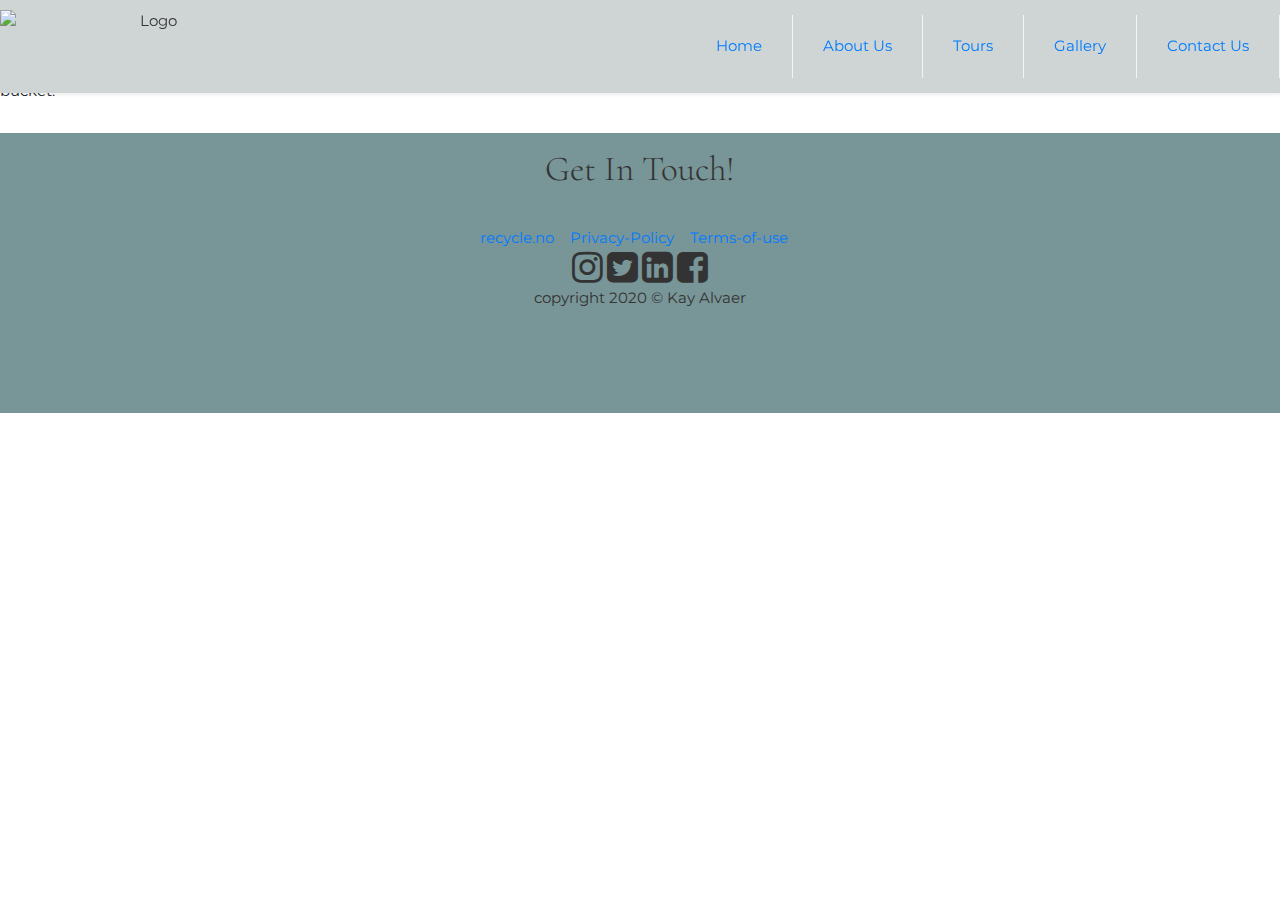
==== ms1git_dir/aboutus.html @ 7f0bd892 "Adjust margins and paddings" ====
<!DOCTYPE html>
<html>
<head>
    <meta charset="UTF-8">
    <meta http-equiv='X-UA-Compatible' content='IE=edge'>
    <meta name="viewport" content="width=device-width, initial-scale=1.0">
    <meta name="keywords" content="eco-friendly-Asker-tours", Asker-tours, tour-of-Asker,eco-friendly-tours> 
    <meta name="author" content="Kay Alvaer">
    <link href="https://fonts.googleapis.com/css?family=Caveat|Montserrat:400,600&display=swap" rel="stylesheet">
    <link rel="stylesheet" href="https://maxcdn.bootstrapcdn.com/bootstrap/4.2.1/css/bootstrap.min.css" type="text/css" />
    <link rel="stylesheet" href="https://maxcdn.bootstrapcdn.com/font-awesome/4.7.0/css/font-awesome.min.css" type="text/css" />
    <link rel="stylesheet" href="style.css">
    <title>Tours |Re-cycle-club</title>

</head>
  <body>
        
    <!-- *****************  Homepage  ***************** -->
        
        <!-- Navigation. -->
        <main>
            <header class="header">
                <div class="content-wrap" id="main-nav">
                <a href="/" class="logo"></a>
                <img id="logo-img" img src="../ms1git_dir/assets/imgs/onlinelogomaker-032620-1341-4890.svg" id="img-flow" alt="Logo">
                    <input class="nav-btn" type="checkbox" id="nav-btn" />
                    <label class="nav-icon" for="nav-btn"><span class="nav-bar"></span></label>
                    <ul class="nav-list">
                        <li><a href="index.html">Home</a></li>
                        <li><a href="aboutus.html">About Us</a></li>
                        <li><a href="tours.html">Tours</a></li>
                        <li><a href="gallery.html">Gallery</a></li>
                        <li><a href="contact.html">Contact Us</a></li>
                        
                    </ul>
                </div>
            </header>
   
    <!-- ***************** Famous Tour ***************** -->

    <section class="fam-tours">
        <div class="content-wrap">
            <h2>Explore Nature With Your Loved Ones</h2>
            <p class="tour-info">
                We bring together families members of all ages on an adventure trip around the country side with 
                interesting activities and meals during the breaks.bring your picnic bucket.
            </p>

    </section>

    <!-- *****************  Testimonials ***************** -->


    
        <!-- *****************  CONTACT INFO / SOCIAL MEDIA  ***************** -->
    <footer>
        <div class="content-wrap">
            <h2>Get In Touch!</h2>


        <!-- Social media and contact links. Add or remove any networks. -->
        <section>    
            <ul class="contact-info">
                <li></ul><a href="http://recycle.no" target="_blank">recycle.no</a></li>
                <li></li><a href="#" target="_blank">Privacy-Policy</a></li>
                <li></li><a href="#" target="_blank">Terms-of-use</a></li>
                <li></li><a href="#" target="_blank"><Contact-us></a></li>
            </ul>
        </section>
        
        <section> 
                <i class="fa fa-instagram" style="font-size:36px"></i>
                <i class="fa fa-twitter-square" style="font-size:36px"></i>
                <i class="fa fa-linkedin-square" style="font-size:36px"></i>
                <i class="fa fa-facebook-square" style="font-size:36px"></i>
        </section>
         
       
        
        <p>copyright 2020 &copy; Kay Alvaer</p>

    </footer>
    </main>
 </body>
</html>
---- ms1git_dir/style.css ----
@import url('https://fonts.googleapis.com/css2?family=Cormorant:wght@700&family=Montserrat:wght@200;400&display=swap');

/* General ------------------------*/

img {
    width: 300px;
}

body {
    font-family: 'Montserrat', sans-serif;
    margin: 0;
    font-size: 15px;
    padding: 0;  
}

  /*  Recycle header */
  
  .header {
    background-color: rgb(207, 213, 212);
    box-shadow: 1px 1px 4px 0 rgba(0,0,0,.1);
    position: fixed;
    top: 0px;
    width: 100%;
    z-index: 3;
   
  }
  
  .header ul {
    margin: 0;
    padding: 0;
    list-style: none;
    overflow: hidden;
    background-color: rgb(207, 213, 212);
  }
  
  .header li a {
    display: block;
    padding: 20px 20px;
    border-right: 1px solid #f4f4f4;
    text-decoration: none;
  }
  
  .header li a:hover,
  .header .nav-btn:hover {
    background-color: #f4f4f4;
  }
  
  .header .logo {
    display: block;
    float: left;
    font-size: 2em;
    padding: 0px 0px;
    text-decoration: none;
    color: rgb(114, 186, 210);
  }

  /* nav */
  
  .header .nav-list {
    clear: both;
    max-height: 0;
    transition: max-height .2s ease-out;
  }
  
  /* nav icon */
  
  .header .nav-icon {
    cursor: pointer;
    float: right;
    padding: 28px 20px;
    position: relative;
    user-select: none;
  }
  
  .header .nav-icon .nav-bar {
    background: #333;
    display: block;
    height: 2px;
    position: relative;
    transition: background .2s ease-out;
    width: 18px;
  }
  
  .header .nav-icon .nav-bar:before,
  .header .nav-icon .nav-bar:after {
    background: #333;
    content: '';
    display: block;
    height: 100%;
    position: absolute;
    transition: all .2s ease-out;
    width: 100%;
  }
  
  .header .nav-icon .nav-bar:before {
    top: 5px;
  }
  
  .header .nav-icon .nav-bar:after {
    top: -5px;
  }

 
  /* nav btn */
  
  .header .nav-btn {
    display: none;
  }
  
  .header .nav-btn:checked ~ .nav-list {
    max-height: 290px;
  }
  
  .header .nav-btn:checked ~ .nav-icon .nav-list {
    background: transparent;
  }
  
  .header .nav-btn:checked ~ .nav-icon .nav-list:before {
    transform: rotate(-45deg);
  }
  
  .header .nav-btn:checked ~ .nav-icon .nav-list:after {
    transform: rotate(45deg);
  }
  
  .header .nav-btn:checked ~ .nav-icon:not(.steps) .nav-list:before,
  .header .nav-btn:checked ~ .nav-icon:not(.steps) .nav-list:after {
    top: 0;
  }
  
  /* 48em = 768px */
  
  @media (min-width: 48em) {
    .header li {
      float: left;
    }
    .header li a {
      padding: 20px 30px;
    }
    .header .nav-list {
      clear: none;
      float: right;
      max-height: none;
    }
    .header .nav-icon {
      display: none;
    }
  }




/*
blockquote {
    float: right;
    width: 275px;
    font-size: 130%;
    font-style: italic;
    font-family: 'Segoe UI', Tahoma, Geneva, Verdana, sans-serif;
    margin: 0px 0px 10px 10px;
    padding: 10px;
    border-top: 1px solid blue;
    border-bottom: 1px solid blue;
}
*/


/* images */

img {
    width: 300px;
    margin: 10px;
    justify-content: center;
    overflow: hidden;
    text-align: center;
    }
#logo-img {
      max-width: 950px;
      margin: 0 auto;
      padding: 15px 0;
      overflow: auto;
      float: left;
      display: flex;
      margin-top: -20px;
  }


#main-img {
    text-align: center;
    background-image: url(../ms1git_dir/assets/imgs/alvin-balemesa-pTiZF8QRIu0-unsplash.jpg);
    background-repeat: no-repeat;
    background-size: cover;
    background-blend-mode: darken;
    height: 700px;
    margin-top: 96px;
    margin-bottom: -18px;
    width: 100%;
    justify-content: center; 

    animation-name: hero-zoom;
    animation-duration: 5s;
    animation-fill-mode: forwards;
 } 
 #hero-sec {
     height: 700px;
     width: 100%;
     overflow: hidden;
     position: relative;
 }


 @keyframes hero-zoom {
   from {
    transform: scale(1);
   } 
   to {
    transform: scale(1.1);
   } 
 }

 
.main-img p {
    float: right;
  }

h1, h2, h3 {
    font-family: 'Cormorant', serif;
    font-weight: 300;
    margin: 0;
}

h1 {
    font-size: 100px;
    line-height: 1;
}

h2 {
    font-size: 35px;
}

h3 {
    font-size: 45px;
}

.content-wrap {
    max-width: 1366px;
    margin: 0 auto;
    padding: 15px 0;
    overflow: auto;
}

 /* testimonials */

 .testimonials {
    background-color: #7ccbd7;
    margin: 0 auto 0 auto;
    line-height: 1.65;
    text-decoration: none;
    padding: 30px;
    font-family: 'Montserrat', sans-serif;
    
  }
 
  .comment {
   padding: 20px;
   flex-basis: 30%;
   box-sizing: border-box;
   padding-top: 0em;
   margin-top: 5vh;
 
  }
 
  @media(min-width:900px) {
    .testimonials {
     display: flex;
     justify-content: space-between;
    
    }
   .main-tours {
    display: flex;
    justify-content: space-between;
   
   }
 }
 
 /* Service Promise */

 .ser-prom-cont {
     position: relative;
     width: 100%;
     min-height: 100vh;
     display: flex;
     justify-content: center;
     align-items: center;
     margin-bottom: -255px;
     margin-top: -10px;
    
 }

 .ser-prom-cont .club-tours {
     position: relative;
     max-width: 960px;
     text-align: center;
     z-index: 1;

 }

 .ser-prom-cont .club-tours .ser-head p {
     color: #1a0808;
     font-size: 2em;
     font-weight: 400;
 }
 
 
 .ser-prom-img {
     position: absolute;
     top: 0;
     left: -0.5rem;
     right: 1rem;
     width: 100%;
     height: 70%;
     object-fit: cover;
     opacity: 0.4; 
 }

 .ser-btn {
     position: relative;
     display: inline-block;
     margin-top: 30px;
     padding: 10px 30px;
     background: #400c07;
     text-decoration: none;
 }

 .ser-spn {
     color: #fff;

 }

    /* Header and footer ------------------------*/


header {
    text-align: center;
    margin-bottom: 0;
    margin-top: 0px;
    padding-top: 0;
}


header, footer {
    background-color: rgb(163,151,89);
    color: #333;
}

     /* Header ------------------------*/

/*header h1, header h2 {
    color: white;
    margin: 20px;
}
   
     /* Footer ------------------------*/
footer {
    text-align: center;
    background-color: #789597;
    margin-right: 0;
    height: 280px;

}

footer ul {
    width: 670px;
    padding: 5px;
    margin: 2px auto 2px auto;
    text-align: center;
}

footer li {
    display: inline;
    margin: 0px 6px;
}

a:visited {
    color: black;
}

a:hover {
    color: #400c07;
    text-decoration: none;
}
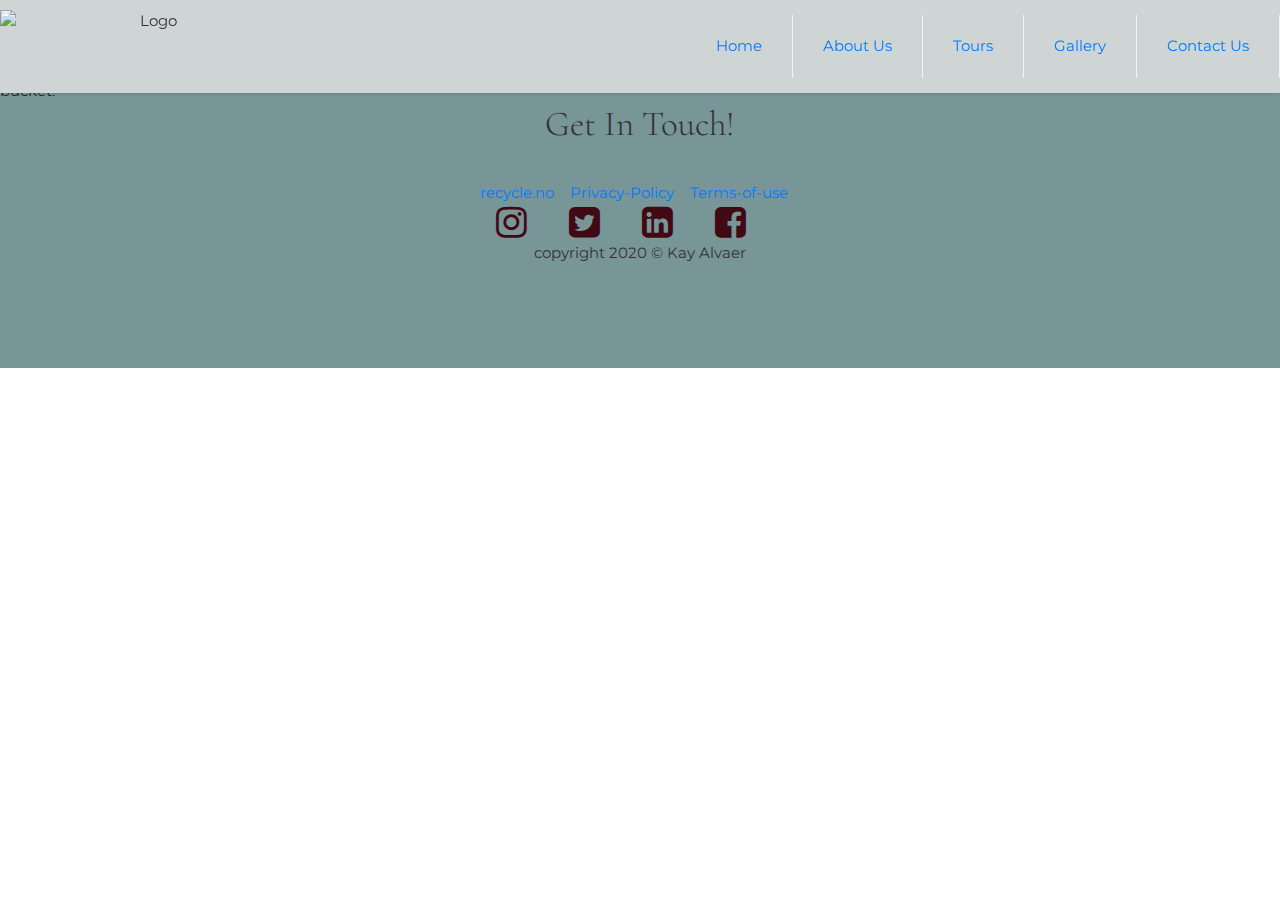
==== commit 60ca411f: "added changes" ====
--- a/ms1git_dir/aboutus.html
+++ b/ms1git_dir/aboutus.html
@@ -6,7 +6,6 @@
     <meta name="viewport" content="width=device-width, initial-scale=1.0">
     <meta name="keywords" content="eco-friendly-Asker-tours", Asker-tours, tour-of-Asker,eco-friendly-tours> 
     <meta name="author" content="Kay Alvaer">
-    <link href="https://fonts.googleapis.com/css?family=Caveat|Montserrat:400,600&display=swap" rel="stylesheet">
     <link rel="stylesheet" href="https://maxcdn.bootstrapcdn.com/bootstrap/4.2.1/css/bootstrap.min.css" type="text/css" />
     <link rel="stylesheet" href="https://maxcdn.bootstrapcdn.com/font-awesome/4.7.0/css/font-awesome.min.css" type="text/css" />
     <link rel="stylesheet" href="style.css">
--- a/ms1git_dir/style.css
+++ b/ms1git_dir/style.css
@@ -1,4 +1,10 @@
 @import url('https://fonts.googleapis.com/css2?family=Cormorant:wght@700&family=Montserrat:wght@200;400&display=swap');
+
+*{
+    margin: 0;
+    padding: 0;
+    border: 0; 
+ }
 
 /* General ------------------------*/
 
@@ -128,7 +134,7 @@
     top: 0;
   }
   
-  /* 48em = 768px */
+  /* Navigation media 48em = 768px */
   
   @media (min-width: 48em) {
     .header li {
@@ -145,35 +151,31 @@
     .header .nav-icon {
       display: none;
     }
-  }
-
-
-
-
-/*
-blockquote {
-    float: right;
-    width: 275px;
-    font-size: 130%;
-    font-style: italic;
-    font-family: 'Segoe UI', Tahoma, Geneva, Verdana, sans-serif;
-    margin: 0px 0px 10px 10px;
-    padding: 10px;
-    border-top: 1px solid blue;
-    border-bottom: 1px solid blue;
-}
-*/
-
+    #main-img img {
+        width: 100%;
+        border: 1px solid rgb(207, 213, 212);
+      }
+  }
+
+  @media screen and (max-width: 943px) {
+   
+    /*#main-img img {
+            width: 30%;
+        }*/
+         
+    }
 
 /* images */
 
-img {
+/*img {
     width: 300px;
     margin: 10px;
     justify-content: center;
     overflow: hidden;
     text-align: center;
     }
+
+*/
 #logo-img {
       max-width: 950px;
       margin: 0 auto;
@@ -269,19 +271,77 @@
    margin-top: 5vh;
  
   }
- 
-  @media(min-width:900px) {
-    .testimonials {
-     display: flex;
-     justify-content: space-between;
+
+  /* Forms */
+
+.form-section {
+    clear: left;
+    background: url("../ms1git_dir/assets/imgs/fat-lad-at-the-back--B0mRhMJ7_Y-unsplash.jpg");
+    background-size: cover;
+    background-position: center;
+    height: 900px;
+    padding-left: -2vh;
+    margin: 0;
+    opacity: 1.9;
+  }
+
+  .signup-form {
+    margin-top: 150px;
+    color: #fff;
+    background-color: rgba(22, 21, 21, 0.6);
+    max-width: 500px;
+    position: absolute;
+    left: 10px;
+    padding: 25px;
+    padding-right: 3em;
+    margin-right: 2em;
     
-    }
-   .main-tours {
-    display: flex;
-    justify-content: space-between;
-   
-   }
- }
+  }
+
+  
+  .signup-form h2 {
+  color: #fafafa;
+  margin-bottom: 20px;
+  text-transform: uppercase;
+  letter-spacing: 4px;
+  }
+  
+  .text-input{
+  background-color: transparent;
+  color: #fafafa;
+  width: 100%;
+  height: 25px;
+  margin: 5px 0 20px 0;
+  border: 1px solid #fafafa;
+  border-radius: 2px;
+  }
+  .text-input:hover{
+  border-color: #400913;
+  }
+  
+  .join-button{
+  margin-top: 20px;
+  border-radius: 2px;
+  padding: 15px 32px 15px 32px;
+  text-align: center;
+  font-size: 100%;
+  background-color: #6ba612;
+  color: #fafafa;
+  display: block;
+  box-shadow: 5px 5px 5px rgba(80, 78, 78, 0.6);
+  }
+  
+  .join-button:hover{
+  background-color: #400913;
+  color: #6ba612;
+  }
+
+  i {
+    color: #400913;
+    text-transform: uppercase;
+    letter-spacing: 38px;
+}
+
  
  /* Service Promise */
 
@@ -321,6 +381,8 @@
      height: 70%;
      object-fit: cover;
      opacity: 0.4; 
+     display: absolute;
+     margin: -20px -15px -650px 7px;
  }
 
  .ser-btn {
@@ -359,13 +421,15 @@
     color: white;
     margin: 20px;
 }
-   
-     /* Footer ------------------------*/
+   /* Footer ------------------------*/
+     
 footer {
     text-align: center;
     background-color: #789597;
     margin-right: 0;
     height: 280px;
+    padding-top: 0px;
+    margin-top: -3em;
 
 }
 
@@ -390,5 +454,40 @@
     text-decoration: none;
 }
 
-
-
+    /* Tours */
+
+  
+
+
+/* Media Q ------------------------*/
+
+@media screen and (max-width: 1366px ) {
+    #main-img {
+        column-count:2;
+        width: 100%;
+        height: 550px;
+        } 
+
+} 
+
+ 
+@media(min-width:943px) {
+    .testimonials {
+     display: flex;
+     justify-content: space-between;
+    
+    }
+   .main-tours {
+    display: flex;
+    justify-content: space-between;
+   
+   }
+   #main-img {
+    column-count:2;
+    }
+    footer {
+        padding-top: 0px;
+        margin-top: -3em;
+    
+    }
+ }
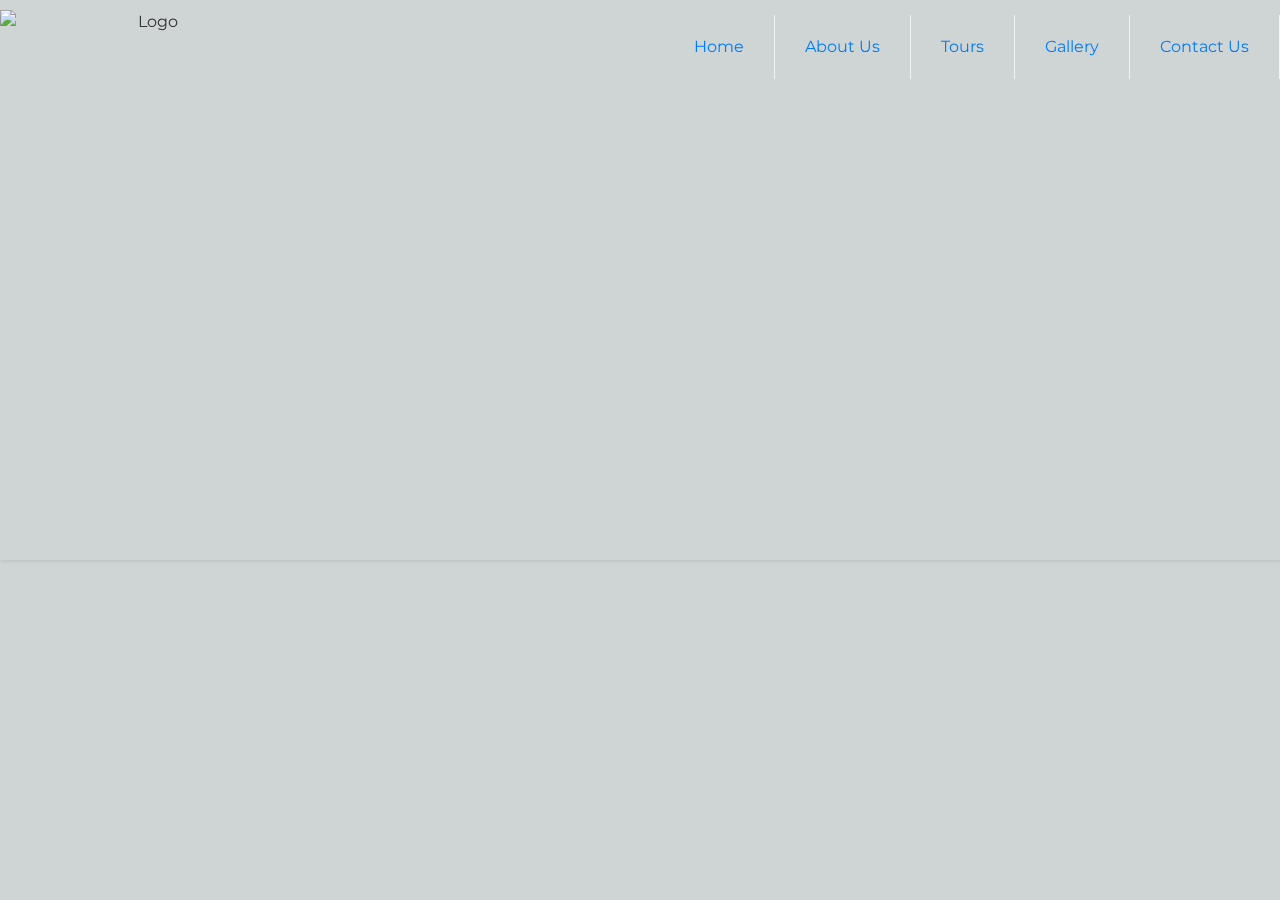
==== commit 7bae2f4c: "changes after debugging" ====
--- a/ms1git_dir/aboutus.html
+++ b/ms1git_dir/aboutus.html
@@ -1,19 +1,17 @@
 <!DOCTYPE html>
-<html>
+<html lang="en">
 <head>
     <meta charset="UTF-8">
     <meta http-equiv='X-UA-Compatible' content='IE=edge'>
     <meta name="viewport" content="width=device-width, initial-scale=1.0">
-    <meta name="keywords" content="eco-friendly-Asker-tours", Asker-tours, tour-of-Asker,eco-friendly-tours> 
-    <meta name="author" content="Kay Alvaer">
+    <meta name="keywords" content="eco-friendly-Asker-cycling-tours"> 
+    <meta name="author" content="KayAlvaer">
+    <link rel="stylesheet" href="https://maxcdn.bootstrapcdn.com/font-awesome/4.7.0/css/font-awesome.min.css" type="text/css" />
     <link rel="stylesheet" href="https://maxcdn.bootstrapcdn.com/bootstrap/4.2.1/css/bootstrap.min.css" type="text/css" />
-    <link rel="stylesheet" href="https://maxcdn.bootstrapcdn.com/font-awesome/4.7.0/css/font-awesome.min.css" type="text/css" />
     <link rel="stylesheet" href="style.css">
-    <title>Tours |Re-cycle-club</title>
+    <title>Home |Re-Cycle-club</title>
 
 </head>
-  <body>
-        
     <!-- *****************  Homepage  ***************** -->
         
         <!-- Navigation. -->
@@ -36,7 +34,7 @@
             </header>
    
     <!-- ***************** Famous Tour ***************** -->
-
+    <body>
     <section class="fam-tours">
         <div class="content-wrap">
             <h2>Explore Nature With Your Loved Ones</h2>
@@ -52,33 +50,29 @@
 
     
         <!-- *****************  CONTACT INFO / SOCIAL MEDIA  ***************** -->
-    <footer>
-        <div class="content-wrap">
-            <h2>Get In Touch!</h2>
-
-
-        <!-- Social media and contact links. Add or remove any networks. -->
-        <section>    
-            <ul class="contact-info">
-                <li></ul><a href="http://recycle.no" target="_blank">recycle.no</a></li>
-                <li></li><a href="#" target="_blank">Privacy-Policy</a></li>
-                <li></li><a href="#" target="_blank">Terms-of-use</a></li>
-                <li></li><a href="#" target="_blank"><Contact-us></a></li>
-            </ul>
-        </section>
-        
-        <section> 
-                <i class="fa fa-instagram" style="font-size:36px"></i>
-                <i class="fa fa-twitter-square" style="font-size:36px"></i>
-                <i class="fa fa-linkedin-square" style="font-size:36px"></i>
-                <i class="fa fa-facebook-square" style="font-size:36px"></i>
-        </section>
-         
-       
-        
-        <p>copyright 2020 &copy; Kay Alvaer</p>
-
-    </footer>
-    </main>
- </body>
-</html>+        <footer>
+            <div class="content-wrap">
+                <h2>Get in Touch!</h2>
+            </div>
+            <!-- Social media and contact links. Add or remove any networks. -->
+            <div>
+                <ul class="contact-info">
+                    <li><a href="http://kayalvaer.no" target="_blank">kayalvær.no</a></li>
+                    <li><a href="#" target="_blank">Privacy-Policy</a></li>
+                    <li><a href="#" target="_blank">Terms-of-use</a></li>
+                    <li><a href="#" target="_blank">Contact-us</a></li>
+                </ul>
+            </div>
+            
+            <div> 
+                    <i class="fa fa-instagram-square" style="font-size:36px"></i>
+                    <i class="fa fa-twitter-square" style="font-size:36px"></i>
+                    <i class="fa fa-linkedin-square" style="font-size:36px"></i>
+                    <i class="fa fa-facebook-square" style="font-size:36px"></i>
+            </div>
+                    <p>copyright 2020 &copy; Kay Alvaer</p>
+    
+        </footer>
+        </body>
+   </main>
+    </html>--- a/ms1git_dir/style.css
+++ b/ms1git_dir/style.css
@@ -8,6 +8,7 @@
 
 /* General ------------------------*/
 
+
 img {
     width: 300px;
 }
@@ -15,8 +16,15 @@
 body {
     font-family: 'Montserrat', sans-serif;
     margin: 0;
-    font-size: 15px;
-    padding: 0;  
+    padding: 0; 
+    background-color: rgba(207, 213, 212); 
+}
+
+.content-wrap {
+  max-width: 1366px;
+  margin: 0 auto;
+  padding: 15px 0;
+  overflow: auto;
 }
 
   /*  Recycle header */
@@ -29,6 +37,8 @@
     width: 100%;
     z-index: 3;
    
+   
+   
   }
   
   .header ul {
@@ -58,6 +68,7 @@
     padding: 0px 0px;
     text-decoration: none;
     color: rgb(114, 186, 210);
+  
   }
 
   /* nav */
@@ -151,45 +162,47 @@
     .header .nav-icon {
       display: none;
     }
-    #main-img img {
-        width: 100%;
-        border: 1px solid rgb(207, 213, 212);
+
+    img {
+      width: 300px;
+      margin: 10px;
+      justify-content: center;
+      overflow: hidden;
+      text-align: center;
       }
-  }
-
-  @media screen and (max-width: 943px) {
    
-    /*#main-img img {
+    
+  }
+
+  /*@media screen and (max-width: 943px) {
+   
+  #main-img img {
             width: 30%;
-        }*/
+        }
          
     }
+  }*/
 
 /* images */
 
-/*img {
-    width: 300px;
-    margin: 10px;
-    justify-content: center;
-    overflow: hidden;
-    text-align: center;
-    }
-
-*/
+
+ 
+
 #logo-img {
       max-width: 950px;
       margin: 0 auto;
-      padding: 15px 0;
+      padding: 15px 0px;
       overflow: auto;
       float: left;
       display: flex;
       margin-top: -20px;
+      width: 300px;
   }
 
 
 #main-img {
     text-align: center;
-    background-image: url(../ms1git_dir/assets/imgs/alvin-balemesa-pTiZF8QRIu0-unsplash.jpg);
+    background-image: url(../ms1git_dir/assets/imgs/alvin-balemesa-pTiZF8QRIu0-unsplash.jpg) no-repeat center center;
     background-repeat: no-repeat;
     background-size: cover;
     background-blend-mode: darken;
@@ -244,13 +257,6 @@
     font-size: 45px;
 }
 
-.content-wrap {
-    max-width: 1366px;
-    margin: 0 auto;
-    padding: 15px 0;
-    overflow: auto;
-}
-
  /* testimonials */
 
  .testimonials {
@@ -276,16 +282,15 @@
 
 .form-section {
     clear: left;
-    background: url("../ms1git_dir/assets/imgs/fat-lad-at-the-back--B0mRhMJ7_Y-unsplash.jpg");
+    background: url("../ms1git_dir/assets/imgs/alesia-kazantceva-Ob1grL3RBvI-unsplash.jpg" ) no-repeat center center;
     background-size: cover;
     background-position: center;
     height: 900px;
-    padding-left: -2vh;
     margin: 0;
-    opacity: 1.9;
-  }
-
-  .signup-form {
+    opacity: 2.3;
+  }
+
+  .signUp-form {
     margin-top: 150px;
     color: #fff;
     background-color: rgba(22, 21, 21, 0.6);
@@ -299,14 +304,14 @@
   }
 
   
-  .signup-form h2 {
+  .signUp-form h2 {
   color: #fafafa;
   margin-bottom: 20px;
   text-transform: uppercase;
   letter-spacing: 4px;
   }
   
-  .text-input{
+  .txtInput{
   background-color: transparent;
   color: #fafafa;
   width: 100%;
@@ -315,7 +320,7 @@
   border: 1px solid #fafafa;
   border-radius: 2px;
   }
-  .text-input:hover{
+  .txtInput:hover{
   border-color: #400913;
   }
   
@@ -345,6 +350,8 @@
  
  /* Service Promise */
 
+ 
+
  .ser-prom-cont {
      position: relative;
      width: 100%;
@@ -352,12 +359,24 @@
      display: flex;
      justify-content: center;
      align-items: center;
-     margin-bottom: -255px;
-     margin-top: -10px;
+     margin-bottom: -245px;
+     
     
  }
 
- .ser-prom-cont .club-tours {
+ .ser-prom-cont::before {
+     content: "";
+     position: absolute;
+     bottom: 0;
+     left: 0;
+     width: 100%;
+     height: 400px;
+     z-index: 1;
+     background: linear-gradient(to top,#111,transparent);
+    
+}
+
+ .ser-prom-cont .club-ser {
      position: relative;
      max-width: 960px;
      text-align: center;
@@ -382,16 +401,17 @@
      object-fit: cover;
      opacity: 0.4; 
      display: absolute;
-     margin: -20px -15px -650px 7px;
- }
-
- .ser-btn {
+     margin: -20px -15px -550px 7px;
+ }
+
+ .btn-one {
      position: relative;
      display: inline-block;
      margin-top: 30px;
      padding: 10px 30px;
      background: #400c07;
      text-decoration: none;
+     color: white;
  }
 
  .ser-spn {
@@ -417,7 +437,7 @@
 
      /* Header ------------------------*/
 
-/*header h1, header h2 {
+header h1, header h2 {
     color: white;
     margin: 20px;
 }
@@ -427,9 +447,10 @@
     text-align: center;
     background-color: #789597;
     margin-right: 0;
-    height: 280px;
+    height: 260px;
     padding-top: 0px;
     margin-top: -3em;
+    position: bottom;
 
 }
 
@@ -454,40 +475,105 @@
     text-decoration: none;
 }
 
-    /* Tours */
-
-  
+/* Tours */
+
+
+
+.cont-tours
+ {
+  background: rgb(207,213,212);
+  padding-top: 0;
+  padding-bottom: 0;
+}
+.cont-main-txt {
+  padding-bottom: -10em;
+  margin-bottom: 1em;
+  margin-top: 5em;
+}
+
+
+
+blockquote {
+  float: right;
+  width: 285px;
+  font-size: 95%;
+  font-style: italic;
+  font-family:  'Montserrat', sans-serif;;
+  margin: -10px 0px 40px 0px;
+  padding: 10px;
+  border-top: 1px solid blue;
+  border-bottom: 1px solid blue;
+}
+
+.cont-tours img .align-right {
+  float: right;
+  margin-left: 10px;
+}
+
+.cont-tours img .align-left {
+  float: left;
+  margin-right: 10px;
+}
+
+.cont-tours img .align-right {
+  float: right;
+  margin-left: 10px;
+}
+
+.cont-tours img .align-left {
+  float: left;
+  margin-right: 10px;
+}
+
+.cont-tours img {
+  width: 550px;
+}
+
+
+
 
 
 /* Media Q ------------------------*/
 
+
 @media screen and (max-width: 1366px ) {
-    #main-img {
+    #main-img img{
         column-count:2;
         width: 100%;
-        height: 550px;
+        height: 300px;
+        width: 30%;
+        background-color: 1px solid rgb(207, 213, 212);
         } 
 
+      
 } 
 
  
-@media(min-width:943px) {
+@media screen and (min-width:943px) {
     .testimonials {
      display: flex;
      justify-content: space-between;
     
     }
-   .main-tours {
-    display: flex;
-    justify-content: space-between;
    
-   }
-   #main-img {
-    column-count:2;
-    }
-    footer {
-        padding-top: 0px;
-        margin-top: -3em;
-    
-    }
- }
+    .signup-form {
+      left: 68em;
+    }
+
+    .cont-tours {
+      font-size: 18px;
+
+    }
+    img{
+      
+      width: 100%;
+      height: 550px;
+      width: 550px;
+      background-color: 1px solid rgb(207, 213, 212);
+      }      
+}
+
+
+
+
+
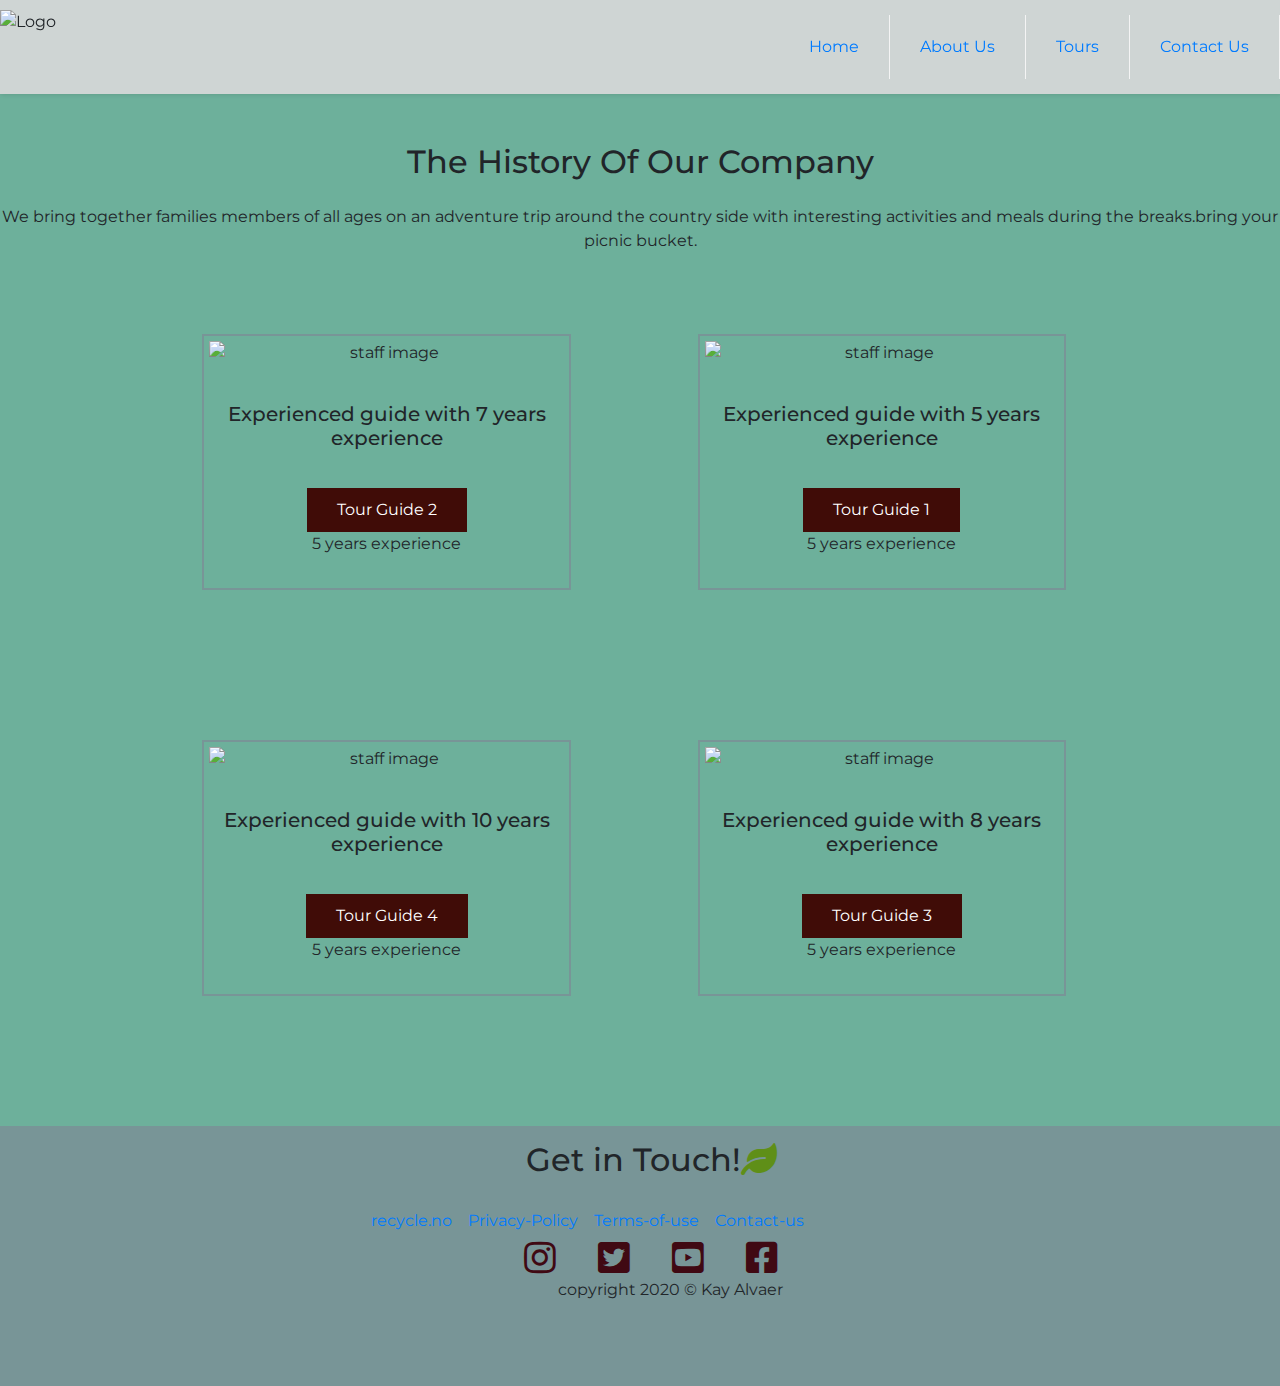
==== commit 10cc44ac: "added changes and hero code" ====
--- a/ms1git_dir/aboutus.html
+++ b/ms1git_dir/aboutus.html
@@ -6,7 +6,7 @@
     <meta name="viewport" content="width=device-width, initial-scale=1.0">
     <meta name="keywords" content="eco-friendly-Asker-cycling-tours"> 
     <meta name="author" content="KayAlvaer">
-    <link rel="stylesheet" href="https://maxcdn.bootstrapcdn.com/font-awesome/4.7.0/css/font-awesome.min.css" type="text/css" />
+    <link rel="stylesheet" href="https://use.fontawesome.com/releases/v5.6.3/css/all.css"  type="text/css" />
     <link rel="stylesheet" href="https://maxcdn.bootstrapcdn.com/bootstrap/4.2.1/css/bootstrap.min.css" type="text/css" />
     <link rel="stylesheet" href="style.css">
     <title>Home |Re-Cycle-club</title>
@@ -26,38 +26,82 @@
                         <li><a href="index.html">Home</a></li>
                         <li><a href="aboutus.html">About Us</a></li>
                         <li><a href="tours.html">Tours</a></li>
-                        <li><a href="gallery.html">Gallery</a></li>
                         <li><a href="contact.html">Contact Us</a></li>
                         
                     </ul>
                 </div>
             </header>
    
-    <!-- ***************** Famous Tour ***************** -->
+    <!-- ***************** About Us ***************** -->
     <body>
-    <section class="fam-tours">
+    <section class="abt-main">
         <div class="content-wrap">
-            <h2>Explore Nature With Your Loved Ones</h2>
-            <p class="tour-info">
+            <h2>The History Of Our Company</h2>
+            <p class="abt-main-info">
                 We bring together families members of all ages on an adventure trip around the country side with 
                 interesting activities and meals during the breaks.bring your picnic bucket.
             </p>
 
     </section>
+    <section>
+        <div class="content-wrap">
+        <div class="abt-info">
+        <div class="abt-wrap">
+            <div class="abt-msg abt-cont abt-txt">
+            <div class="abt-content">
+                <img src="../ms1git_dir/assets/imgs/brooke-cagle-wKOKidNT14w-unsplash.jpg" alt="staff image" class="staff-img"/>
+                    <div class="abt-title">
+                        <h5>Experienced guide with 5 years experience</h5>
+                        <button class="btn-one" btn-info>Tour Guide 1</button>
+                            <span class="abt-span">5 years experience</span>
+                    </div>
+                </div>
 
-    <!-- *****************  Testimonials ***************** -->
+                <div class="abt-content">
+                    <img src="../ms1git_dir/assets/imgs/kim-carpenter-IHIgnhLvz5Q-unsplash.jpg" alt="staff image" class="staff-img"/>
+                        <div class="abt-title">
+                            <h5>Experienced guide with 7 years experience</h5>
+                            <button class="btn-one" btn-info>Tour Guide 2</button>
+                                <span class="abt-span">5 years experience</span>
+                        </div>
+                    </div>
+
+                    <div class="abt-content">
+                        <img src="../ms1git_dir/assets/imgs/foto-sushi-6anudmpILw4-unsplash.jpg" alt="staff image" class="staff-img"/>
+                        <div class="abt-title">
+                                <h5>Experienced guide with 8 years experience</h5>
+                                <button class="btn-one" btn-info>Tour Guide 3</button>
+                                    <span class="abt-span">5 years experience</span>
+                            </div>
+                        </div>
+
+                        <div class="abt-content">
+                            <img src="../ms1git_dir/assets/imgs/kal-visuals-b1Hg7QI-zcc-unsplash.jpg" alt="staff image" class="staff-img"/>
+                                <div class="abt-title">
+                                    <h5>Experienced guide with 10 years experience</h5>
+                                    <button class="btn-one" btn-info>Tour Guide 4</button>
+                                        <span class="abt-span">5 years experience</span>
+                                </div>
+                            </div>
+            </div>
+            </div>
+        </div>
+        </div>
+    </section>
+
+   
 
 
     
         <!-- *****************  CONTACT INFO / SOCIAL MEDIA  ***************** -->
         <footer>
             <div class="content-wrap">
-                <h2>Get in Touch!</h2>
+                <h2 class="foo-leaf">Get in Touch!<i class="fas fa-leaf"></i></h2>
             </div>
             <!-- Social media and contact links. Add or remove any networks. -->
             <div>
                 <ul class="contact-info">
-                    <li><a href="http://kayalvaer.no" target="_blank">kayalvær.no</a></li>
+                    <li><a href="http://kayalvaer.no" target="_blank">recycle.no</a></li>
                     <li><a href="#" target="_blank">Privacy-Policy</a></li>
                     <li><a href="#" target="_blank">Terms-of-use</a></li>
                     <li><a href="#" target="_blank">Contact-us</a></li>
@@ -65,12 +109,12 @@
             </div>
             
             <div> 
-                    <i class="fa fa-instagram-square" style="font-size:36px"></i>
-                    <i class="fa fa-twitter-square" style="font-size:36px"></i>
-                    <i class="fa fa-linkedin-square" style="font-size:36px"></i>
-                    <i class="fa fa-facebook-square" style="font-size:36px"></i>
+                    <i class="fab fa-instagram" style="font-size:36px"></i>
+                    <i class="fab fa-twitter-square" style="font-size:36px"></i>
+                    <i class="fab fa-youtube-square" style="font-size:36px"></i>
+                    <i class="fab fa-facebook-square" style="font-size:36px"></i>
             </div>
-                    <p>copyright 2020 &copy; Kay Alvaer</p>
+                    <p class="copy-rgt-info">copyright 2020 &copy; Kay Alvaer</p>
     
         </footer>
         </body>
--- a/ms1git_dir/style.css
+++ b/ms1git_dir/style.css
@@ -9,15 +9,11 @@
 /* General ------------------------*/
 
 
-img {
-    width: 300px;
-}
-
 body {
     font-family: 'Montserrat', sans-serif;
     margin: 0;
     padding: 0; 
-    background-color: rgba(207, 213, 212); 
+    
 }
 
 .content-wrap {
@@ -29,15 +25,24 @@
 
   /*  Recycle header */
   
+  html {
+    display: inline-block;
+  }
+  body {
+      margin: 0;
+      font-family: 'Montserrat', sans-serif;
+      background-color: rgba(109, 176, 155);
+    }
+  
+  /* header */
+  
   .header {
-    background-color: rgb(207, 213, 212);
+    background-color: rgba(207, 213, 212);
     box-shadow: 1px 1px 4px 0 rgba(0,0,0,.1);
     position: fixed;
     top: 0px;
     width: 100%;
     z-index: 3;
-   
-   
    
   }
   
@@ -68,7 +73,6 @@
     padding: 0px 0px;
     text-decoration: none;
     color: rgb(114, 186, 210);
-  
   }
 
   /* nav */
@@ -95,7 +99,7 @@
     height: 2px;
     position: relative;
     transition: background .2s ease-out;
-    width: 18px;
+    width: 20px;
   }
   
   .header .nav-icon .nav-bar:before,
@@ -110,11 +114,11 @@
   }
   
   .header .nav-icon .nav-bar:before {
-    top: 5px;
+    top: 7px;
   }
   
   .header .nav-icon .nav-bar:after {
-    top: -5px;
+    top: -7px;
   }
 
  
@@ -125,7 +129,7 @@
   }
   
   .header .nav-btn:checked ~ .nav-list {
-    max-height: 290px;
+    max-height: 280px;
   }
   
   .header .nav-btn:checked ~ .nav-icon .nav-list {
@@ -145,24 +149,35 @@
     top: 0;
   }
   
-  /* Navigation media 48em = 768px */
-  
-  @media (min-width: 48em) {
-    .header li {
-      float: left;
+    /* 48em = 768px */
+  
+    @media (min-width: 48em) {
+      .header li {
+        float: left;
+      }
+      .header li a {
+        padding: 20px 30px;
+      }
+      .header .nav-list {
+        clear: none;
+        float: right;
+        max-height: none;
+      }
+      .header .nav-icon {
+        display: none;
+      }
+      .ser-prom-img {
+        width: 550px;
+       
+      }
+
     }
-    .header li a {
-      padding: 20px 30px;
-    }
-    .header .nav-list {
-      clear: none;
-      float: right;
-      max-height: none;
-    }
-    .header .nav-icon {
-      display: none;
-    }
-
+
+
+
+
+
+    /*
     img {
       width: 300px;
       margin: 10px;
@@ -170,124 +185,204 @@
       overflow: hidden;
       text-align: center;
       }
+    */
+ 
    
     
-  }
+  
 
   /*@media screen and (max-width: 943px) {
    
-  #main-img img {
-            width: 30%;
+  #logo-img {
+            width: 50%;
         }
          
     }
-  }*/
+  }
+  */
 
 /* images */
 
-
- 
-
 #logo-img {
-      max-width: 950px;
-      margin: 0 auto;
-      padding: 15px 0px;
-      overflow: auto;
-      float: left;
-      display: flex;
-      margin-top: -20px;
-      width: 300px;
-  }
-
-
+  max-width: 280px;
+  margin: 0 auto;
+  padding: 15px 0;
+  overflow: auto;
+  float: left;
+  display: flex;
+  margin-top: -20px;
+}
+
+/* hero section */
+
+.hero-sec {
+  background: url("../ms1git_dir/assets/imgs/alvin-balemesa-pTiZF8QRIu0-unsplash.jpg") no-repeat center center;
+  background-size: cover;
+  height: 100vh;
+  display: flex;
+  justify-content: center;
+  opacity: 1.8;
+  margin-bottom: 2rem;
+
+  animation-name: hero-zoom;
+  animation-duration: 5s;
+  animation-fill-mode: forwards;
+}
+
+@keyframes hero-zoom {
+  from {
+   transform: scale(1.0);
+  } 
+  to {
+   transform: scale(1.1);
+  } 
+  }
+
+.main-cont {
+  padding-top: 10rem;
+  text-align: center;
+  color: #fff;
+  margin-top: 20%;
+
+}
+
+.hero-sec h1 h3 {
+  margin: 0.3rem;
+  font-weight: 400;
+  
+}
+
+.hero-sec .hero.btn {
+  margin: 1.8rem;
+  background: #a1c4cf;
+}
+
+.hero-sec h1 {
+  font-size: 2.5rem;
+  color:#1a0808
+
+}
+.hero-sec h3 {
+  font-size: 1.3rem;
+  color: #400c07;
+}
+
+.hero-btn a:hover {
+  background: transparent;
+  border: 1px solid #fff;
+  color: #fff;
+
+}
+
+.hero-btn {
+  position: relative;
+  display: inline-block;
+  margin-top: 30px;
+  padding: 10px 30px;
+  background:#6ba612;
+  text-decoration: none;
+  border-radius: 2rem;
+  box-shadow: rgba(0, 0, 0, 0.2);
+ 
+
+}
+
+/*
 #main-img {
-    text-align: center;
-    background-image: url(../ms1git_dir/assets/imgs/alvin-balemesa-pTiZF8QRIu0-unsplash.jpg) no-repeat center center;
-    background-repeat: no-repeat;
-    background-size: cover;
-    background-blend-mode: darken;
-    height: 700px;
-    margin-top: 96px;
-    margin-bottom: -18px;
-    width: 100%;
-    justify-content: center; 
-
-    animation-name: hero-zoom;
-    animation-duration: 5s;
-    animation-fill-mode: forwards;
- } 
- #hero-sec {
-     height: 700px;
-     width: 100%;
-     overflow: hidden;
-     position: relative;
- }
-
-
- @keyframes hero-zoom {
-   from {
-    transform: scale(1);
-   } 
-   to {
-    transform: scale(1.1);
-   } 
- }
-
- 
+  text-align: center;
+  background: url("../ms1git_dir/assets/imgs/alvin-balemesa-pTiZF8QRIu0-unsplash.jpg") no-repeat center center;
+  width: 100%;
+  height: 600px;
+  background-size: cover;
+  background-blend-mode: darken;
+  margin-top: 118px;
+  margin-bottom: -18px;
+  justify-content: center; 
+
+  animation-name: hero-zoom;
+  animation-duration: 5s;
+  animation-fill-mode: forwards;
+} 
+
+#hero-sec {
+  height: 700px;
+  width: 100%;
+  overflow: hidden;
+  position: relative;
+}
+
+
+@keyframes hero-zoom {
+from {
+ transform: scale(1);
+} 
+to {
+ transform: scale(1.1);
+} 
+}
+
 .main-img p {
-    float: right;
-  }
+  float: right;
+}
 
 h1, h2, h3 {
-    font-family: 'Cormorant', serif;
-    font-weight: 300;
-    margin: 0;
-}
-
-h1 {
-    font-size: 100px;
-    line-height: 1;
+  font-family: 'Cormorant', serif;
+  font-weight: 300;
+  margin: 0;
+}
+
+.serHead-btn {
+  font-size: 25px;
+  line-height: 1;
+  color: #6ba612;
+
+ 
 }
 
 h2 {
-    font-size: 35px;
+  font-size: 35px;
 }
 
 h3 {
-    font-size: 45px;
-}
+  font-size: 45px;
+}
+*/
 
  /* testimonials */
 
  .testimonials {
-    background-color: #7ccbd7;
-    margin: 0 auto 0 auto;
-    line-height: 1.65;
-    text-decoration: none;
-    padding: 30px;
-    font-family: 'Montserrat', sans-serif;
-    
-  }
- 
-  .comment {
-   padding: 20px;
-   flex-basis: 30%;
-   box-sizing: border-box;
-   padding-top: 0em;
-   margin-top: 5vh;
- 
-  }
+  margin: 0 auto 0 auto;
+  line-height: 1.65;
+  text-decoration: none;
+  padding: 30px;
+  font-family: 'Montserrat', sans-serif;
+  
+  }
+
+
+.comments {
+ padding: 20px;
+ flex-basis: 30%;
+ box-sizing: border-box;
+ padding-top: 0em;
+ margin-top: 5vh;
+
+}
 
   /* Forms */
 
-.form-section {
+  .form-section {
     clear: left;
-    background: url("../ms1git_dir/assets/imgs/alesia-kazantceva-Ob1grL3RBvI-unsplash.jpg" ) no-repeat center center;
+    background: url("../ms1git_dir/assets/imgs/fat-lad-at-the-back--B0mRhMJ7_Y-unsplash.jpg") no-repeat center center;
     background-size: cover;
     background-position: center;
     height: 900px;
     margin: 0;
-    opacity: 2.3;
+    opacity: 1.5;
+    
+    margin: 0 96px -15px 0;
+    width: 100%;
+    justify-content: center; 
   }
 
   .signUp-form {
@@ -347,151 +442,92 @@
     letter-spacing: 38px;
 }
 
- 
  /* Service Promise */
 
- 
-
  .ser-prom-cont {
-     position: relative;
-     width: 100%;
-     min-height: 100vh;
-     display: flex;
-     justify-content: center;
-     align-items: center;
-     margin-bottom: -245px;
-     
-    
- }
-
- .ser-prom-cont::before {
-     content: "";
-     position: absolute;
-     bottom: 0;
-     left: 0;
-     width: 100%;
-     height: 400px;
-     z-index: 1;
-     background: linear-gradient(to top,#111,transparent);
-    
-}
-
- .ser-prom-cont .club-ser {
-     position: relative;
-     max-width: 960px;
-     text-align: center;
-     z-index: 1;
-
- }
-
- .ser-prom-cont .club-tours .ser-head p {
-     color: #1a0808;
-     font-size: 2em;
-     font-weight: 400;
- }
- 
- 
- .ser-prom-img {
-     position: absolute;
-     top: 0;
-     left: -0.5rem;
-     right: 1rem;
-     width: 100%;
-     height: 70%;
-     object-fit: cover;
-     opacity: 0.4; 
-     display: absolute;
-     margin: -20px -15px -550px 7px;
- }
-
- .btn-one {
-     position: relative;
-     display: inline-block;
-     margin-top: 30px;
-     padding: 10px 30px;
-     background: #400c07;
-     text-decoration: none;
-     color: white;
- }
-
- .ser-spn {
-     color: #fff;
-
- }
-
-    /* Header and footer ------------------------*/
-
-
-header {
-    text-align: center;
-    margin-bottom: 0;
-    margin-top: 0px;
-    padding-top: 0;
-}
-
-
-header, footer {
-    background-color: rgb(163,151,89);
-    color: #333;
-}
-
-     /* Header ------------------------*/
-
-header h1, header h2 {
-    color: white;
-    margin: 20px;
-}
-   /* Footer ------------------------*/
-     
-footer {
-    text-align: center;
-    background-color: #789597;
-    margin-right: 0;
-    height: 260px;
-    padding-top: 0px;
-    margin-top: -3em;
-    position: bottom;
-
-}
-
-footer ul {
-    width: 670px;
-    padding: 5px;
-    margin: 2px auto 2px auto;
-    text-align: center;
-}
-
-footer li {
-    display: inline;
-    margin: 0px 6px;
-}
-
-a:visited {
-    color: black;
-}
-
-a:hover {
-    color: #400c07;
-    text-decoration: none;
+  position: relative;
+  width: 100%;
+  min-height: 100vh;
+  display: flex;
+  justify-content: center;
+  align-items: center;
+  margin-bottom: -250px;
+}
+
+.ser-prom-cont::before {
+  content: "";
+  position: absolute;
+  bottom: 0;
+  left: 0;
+  width: 100%;
+  height: 400px;
+  z-index: 1;
+  background: linear-gradient(to top,#111,transparent);
+ 
+}
+
+.ser-prom-cont .club-ser {
+  position: relative;
+  max-width: 960px;
+  text-align: center;
+  z-index: 1;
+
+}
+
+.ser-prom-cont .club-tours .ser-head p {
+  color: #1a0808;
+  font-size: 2em;
+  font-weight: 400;
+}
+
+
+.ser-prom-img {
+  position: absolute;
+  top: -10rem;
+  left: -0.10rem;
+  right: 1rem;
+  width: 100%;
+  height: 100%;
+  object-fit: cover;
+  opacity: 0.6; 
+  display: absolute;
+  
+ 
+}
+
+.btn-one {
+  position: relative;
+  display: inline-block;
+  margin-top: 30px;
+  padding: 10px 30px;
+  background: #400c07;
+  text-decoration: none;
+  color: #ffffff;
+}
+
+.ser-spn {
+  color: #fff;
 }
 
 /* Tours */
 
-
+img {
+  width: 500px;
+  padding: 5px;
+}
 
 .cont-tours
  {
   background: rgb(207,213,212);
   padding-top: 0;
-  padding-bottom: 0;
+  padding-bottom: 30px;
 }
 .cont-main-txt {
   padding-bottom: -10em;
   margin-bottom: 1em;
-  margin-top: 5em;
-}
-
-
+  margin-top: 4em;
+ 
+}
 
 blockquote {
   float: right;
@@ -505,75 +541,223 @@
   border-bottom: 1px solid blue;
 }
 
-.cont-tours img .align-right {
+
+.align-right {
   float: right;
   margin-left: 10px;
 }
 
-.cont-tours img .align-left {
+.align-left {
   float: left;
   margin-right: 10px;
 }
 
-.cont-tours img .align-right {
-  float: right;
-  margin-left: 10px;
-}
-
-.cont-tours img .align-left {
-  float: left;
-  margin-right: 10px;
-}
-
 .cont-tours img {
   width: 550px;
 }
-
-
-
-
-
-/* Media Q ------------------------*/
-
-
-@media screen and (max-width: 1366px ) {
-    #main-img img{
-        column-count:2;
-        width: 100%;
-        height: 300px;
-        width: 30%;
-        background-color: 1px solid rgb(207, 213, 212);
-        } 
-
-      
-} 
+.tour-spn {
+  color: #5f8f18;
+  font-weight: 600;
+}
+
+.cont-title {
+  font-size: 140%;
+  margin: 1%;
+  color: #777777; 
+  margin-left: 0px;
+  margin-top: -30px;
+}
+
+.cont-title i {
+  padding: 5%; 
+  margin-left: 0px;
+  color: #5f8f18;
+}
+.foo-leaf i {
+  color: #5f8f18;
+}
+
+
+.cont-tours p:first-letter {
+  float: left;
+  font-size: 300%;
+  margin: 0 5px 0 0;
+  line-height:1;
+}
+
+/*About Us section */
+
+.abt-main-info {
+  padding-top: 1rem;
+  text-align: center;
+ 
+  
+}
+
+.abt-main{
+  padding-top: 8rem;
+}
+.abt.info
+.abt.txt
+.abt-content {
+  display: flex;
+  flex-direction: column;
+  text-align: center;
+  width: 80%;
+  margin: 3rem 2rem;
+  box-shadow: 0 15px 20px solid rgba(0, 0, 0, 0.2);
+}
+
+.abt-content .abt-title {
+  padding: 2rem 0;
+}
+
+.abt-content .btn-cont{
+  padding: 7rem 2rem;
+  background: #789597;
+  margin: 5rem;
+}
+
+.abt-info .abt-span {
+  display: block;
+}
+
+.abt-span {
+  text-align: center;
+}
+
+.abt-content {
+  border: 2px solid #789597;
+  text-align: center;
+  display: absolute;
+  margin: 2% 0 6% 0;
+}
+
+
+
+
+
+
+
+
+
+
+/* Media */
 
  
 @media screen and (min-width:943px) {
-    .testimonials {
-     display: flex;
-     justify-content: space-between;
-    
-    }
-   
-    .signup-form {
-      left: 68em;
-    }
-
-    .cont-tours {
-      font-size: 18px;
-
-    }
-    img{
-      
-      width: 100%;
-      height: 550px;
-      width: 550px;
-      background-color: 1px solid rgb(207, 213, 212);
-      }      
-}
-
-
-
-
-
+  .testimonials {
+   display: flex;
+   justify-content: space-between;
+  
+  }
+
+  .signUp-form {
+    left: 15em;
+  }
+
+  .ser-prom-img {
+    top: -10rem;
+  }
+  .cont-tours p {
+   font-size: 20px;
+   padding-top: 4%;
+ }
+ article {
+   margin-top: -20px;
+   margin-bottom: 5px;
+
+ }
+
+#cont-title-flow1{
+  float: left;
+  
+
+}
+#cont-title-flow2 {
+  float: right;
+  margin-right: 37%;
+ 
+  
+
+}
+.tour-dis span{
+  margin-right: -14%;
+  margin-bottom: -20px;
+  padding-left: 20px;
+ 
+  
+}
+
+.abt-content {
+  display: flex;
+  justify-content: space-between;
+  flex-direction: column;
+  float: right;
+  margin: 3% 13% 10% -2%;
+  overflow: auto;
+  width: 32%;
+ 
+ } 
+
+ .abt-wrap {
+   margin: 0 5vw;
+ }
+ .staff-img {
+   width: 100%;
+
+ }
+ .abt-main-info .abt-main-info {
+  text-align: center;
+  padding: 0 -10px 0 -20px;
+  overflow: auto;
+  max-width: 600px;
+  
+}
+}
+
+.abt-main h2 {
+  text-align: center;
+  overflow: auto;
+
+}
+
+
+   /* Footer ------------------------*/
+     
+footer {
+    text-align: center;
+    background-color: #789597;
+    margin-right: -60px;
+    height: 260px;
+    padding-top: 0px;
+    margin-top: 0;
+}
+
+footer ul {
+    width: 670px;
+    padding: 5px;
+    margin: 2px auto 2px auto;
+    text-align: center;
+    padding-right: 170px;
+}
+
+footer li {
+    display: inline;
+    margin: 0px 6px;
+}
+
+a:visited {
+    color: black;
+}
+
+a:hover {
+    color: #400c07;
+    text-decoration: none;
+}
+
+
+
+
+
+
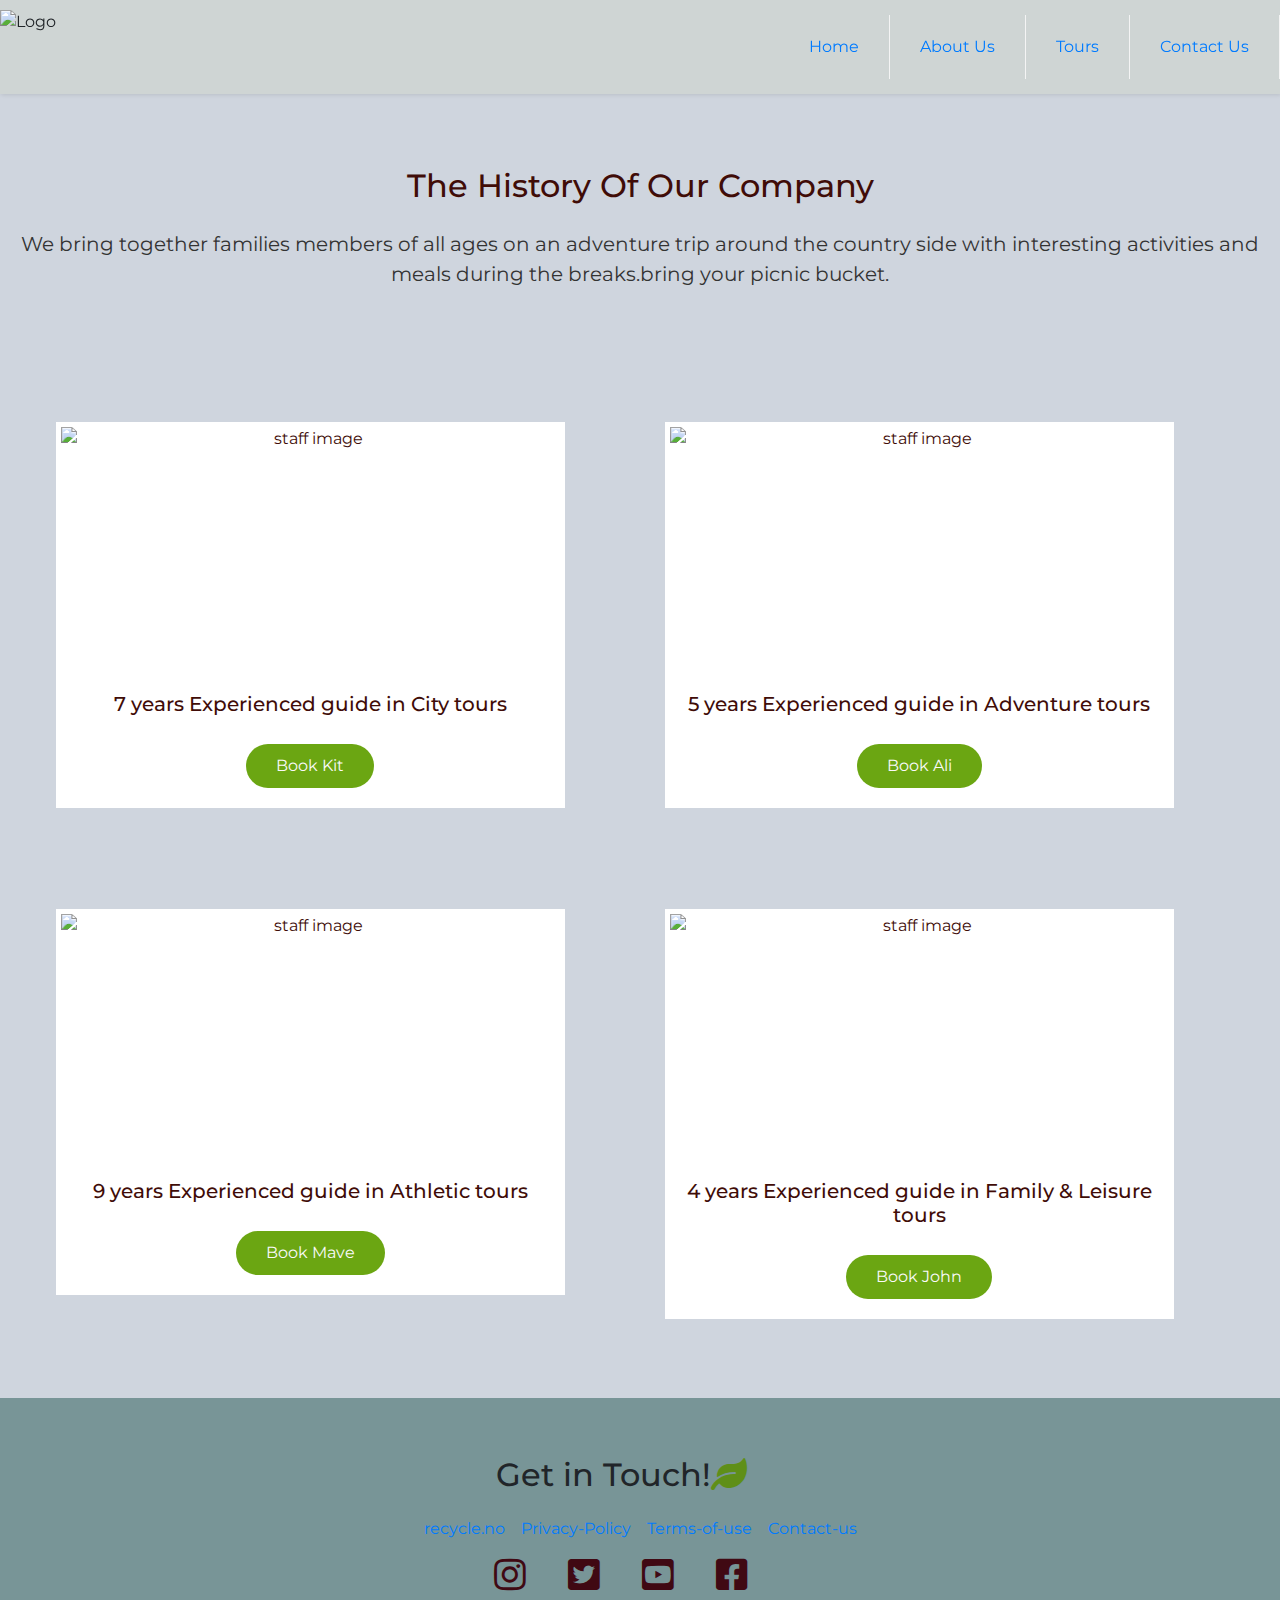
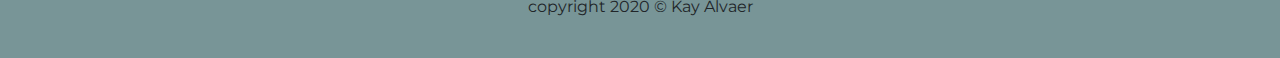
==== commit be9b92b7: "added adjustment on abt-sec and service-prom-sec" ====
--- a/ms1git_dir/aboutus.html
+++ b/ms1git_dir/aboutus.html
@@ -1,98 +1,108 @@
 <!DOCTYPE html>
 <html lang="en">
+
 <head>
     <meta charset="UTF-8">
     <meta http-equiv='X-UA-Compatible' content='IE=edge'>
     <meta name="viewport" content="width=device-width, initial-scale=1.0">
-    <meta name="keywords" content="eco-friendly-Asker-cycling-tours"> 
+    <meta name="keywords" content="eco-friendly-Asker-cycling-tours">
     <meta name="author" content="KayAlvaer">
-    <link rel="stylesheet" href="https://use.fontawesome.com/releases/v5.6.3/css/all.css"  type="text/css" />
-    <link rel="stylesheet" href="https://maxcdn.bootstrapcdn.com/bootstrap/4.2.1/css/bootstrap.min.css" type="text/css" />
+    <link rel="stylesheet" href="https://use.fontawesome.com/releases/v5.6.3/css/all.css" type="text/css" />
+    <link rel="stylesheet" href="https://maxcdn.bootstrapcdn.com/bootstrap/4.2.1/css/bootstrap.min.css"
+        type="text/css" />
     <link rel="stylesheet" href="style.css">
     <title>Home |Re-Cycle-club</title>
 
 </head>
-    <!-- *****************  Homepage  ***************** -->
-        
-        <!-- Navigation. -->
-        <main>
-            <header class="header">
-                <div class="content-wrap" id="main-nav">
-                <a href="/" class="logo"></a>
-                <img id="logo-img" img src="../ms1git_dir/assets/imgs/onlinelogomaker-032620-1341-4890.svg" id="img-flow" alt="Logo">
-                    <input class="nav-btn" type="checkbox" id="nav-btn" />
-                    <label class="nav-icon" for="nav-btn"><span class="nav-bar"></span></label>
-                    <ul class="nav-list">
-                        <li><a href="index.html">Home</a></li>
-                        <li><a href="aboutus.html">About Us</a></li>
-                        <li><a href="tours.html">Tours</a></li>
-                        <li><a href="contact.html">Contact Us</a></li>
-                        
-                    </ul>
+<!-- *****************  Homepage  ***************** -->
+
+<!-- Navigation. -->
+<main>
+    <header class="header">
+        <div class="content-wrap" id="main-nav">
+            <a href="/" class="logo"></a>
+            <img id="logo-img" img src="../ms1git_dir/assets/imgs/onlinelogomaker-032620-1341-4890.svg" id="img-flow"
+                alt="Logo">
+            <input class="nav-btn" type="checkbox" id="nav-btn" />
+            <label class="nav-icon" for="nav-btn"><span class="nav-bar"></span></label>
+            <ul class="nav-list">
+                <li><a href="index.html">Home</a></li>
+                <li><a href="aboutus.html">About Us</a></li>
+                <li><a href="tours.html">Tours</a></li>
+                <li><a href="contact.html">Contact Us</a></li>
+
+            </ul>
+        </div>
+    </header>
+
+    <!-- ***************** About Us ***************** -->
+    <main>
+        <section>
+            <div class="content-wrap">
+                <div class="abt-main">
+                    <h2>The History Of Our Company</h2>
+                    <p class="abt-main-info">
+                        We bring together families members of all ages on an adventure trip around the country side with
+                        interesting activities and meals during the breaks.bring your picnic bucket.
+                    </p>
                 </div>
-            </header>
-   
-    <!-- ***************** About Us ***************** -->
-    <body>
-    <section class="abt-main">
-        <div class="content-wrap">
-            <h2>The History Of Our Company</h2>
-            <p class="abt-main-info">
-                We bring together families members of all ages on an adventure trip around the country side with 
-                interesting activities and meals during the breaks.bring your picnic bucket.
-            </p>
+        </section>
+        <section>
+            <div class="content-wrap">
+                <div class="abt-info">
+                    <div class="abt-wrap">
+                        <div class="abt-txt">
+                            <div class="abt-content">
+                                <img src="../ms1git_dir/assets/imgs/brooke-cagle-wKOKidNT14w-unsplash.jpg"
+                                    alt="staff image" class="staff-img" />
+                                <div class="abt-title">
+                                    <h5>5 years Experienced guide in Adventure tours</h5>
+                                    <a href="contact.html" class="hero-btn"><span class="abt-btn-span">Book
+                                            Ali</span></a>
 
-    </section>
-    <section>
-        <div class="content-wrap">
-        <div class="abt-info">
-        <div class="abt-wrap">
-            <div class="abt-msg abt-cont abt-txt">
-            <div class="abt-content">
-                <img src="../ms1git_dir/assets/imgs/brooke-cagle-wKOKidNT14w-unsplash.jpg" alt="staff image" class="staff-img"/>
-                    <div class="abt-title">
-                        <h5>Experienced guide with 5 years experience</h5>
-                        <button class="btn-one" btn-info>Tour Guide 1</button>
-                            <span class="abt-span">5 years experience</span>
+                                </div>
+                            </div>
+
+                            <div class="abt-content">
+                                <img src="../ms1git_dir/assets/imgs/kim-carpenter-IHIgnhLvz5Q-unsplash.jpg"
+                                    alt="staff image" class="staff-img" />
+                                <div class="abt-title">
+                                    <h5>7 years Experienced guide in City tours</h5>
+                                    <a href="contact.html" class="hero-btn"><span class="abt-btn-span">Book
+                                            Kit</span></a>
+                                </div>
+                            </div>
+
+                            <div class="abt-content">
+                                <img src="../ms1git_dir/assets/imgs/foto-sushi-6anudmpILw4-unsplash.jpg"
+                                    alt="staff image" class="staff-img" />
+                                <div class="abt-title">
+                                    <h5>4 years Experienced guide in Family & Leisure tours</h5>
+                                    <a href="contact.html" class="hero-btn"><span class="abt-btn-span">Book
+                                            John</span></a>
+                                </div>
+                            </div>
+
+                            <div class="abt-content">
+                                <img src="../ms1git_dir/assets/imgs/kal-visuals-b1Hg7QI-zcc-unsplash.jpg"
+                                    alt="staff image" class="staff-img" />
+                                <div class="abt-title">
+                                    <h5>9 years Experienced guide in Athletic tours </h5>
+                                    <a href="contact.html" class="hero-btn"><span class="abt-btn-span">Book
+                                            Mave</span></a>
+                                </div>
+                            </div>
+
+                        </div>
                     </div>
                 </div>
-
-                <div class="abt-content">
-                    <img src="../ms1git_dir/assets/imgs/kim-carpenter-IHIgnhLvz5Q-unsplash.jpg" alt="staff image" class="staff-img"/>
-                        <div class="abt-title">
-                            <h5>Experienced guide with 7 years experience</h5>
-                            <button class="btn-one" btn-info>Tour Guide 2</button>
-                                <span class="abt-span">5 years experience</span>
-                        </div>
-                    </div>
-
-                    <div class="abt-content">
-                        <img src="../ms1git_dir/assets/imgs/foto-sushi-6anudmpILw4-unsplash.jpg" alt="staff image" class="staff-img"/>
-                        <div class="abt-title">
-                                <h5>Experienced guide with 8 years experience</h5>
-                                <button class="btn-one" btn-info>Tour Guide 3</button>
-                                    <span class="abt-span">5 years experience</span>
-                            </div>
-                        </div>
-
-                        <div class="abt-content">
-                            <img src="../ms1git_dir/assets/imgs/kal-visuals-b1Hg7QI-zcc-unsplash.jpg" alt="staff image" class="staff-img"/>
-                                <div class="abt-title">
-                                    <h5>Experienced guide with 10 years experience</h5>
-                                    <button class="btn-one" btn-info>Tour Guide 4</button>
-                                        <span class="abt-span">5 years experience</span>
-                                </div>
-                            </div>
             </div>
-            </div>
-        </div>
-        </div>
-    </section>
-
-   
+        </section>
 
 
-    
+
+
+
         <!-- *****************  CONTACT INFO / SOCIAL MEDIA  ***************** -->
         <footer>
             <div class="content-wrap">
@@ -107,16 +117,17 @@
                     <li><a href="#" target="_blank">Contact-us</a></li>
                 </ul>
             </div>
-            
-            <div> 
-                    <i class="fab fa-instagram" style="font-size:36px"></i>
-                    <i class="fab fa-twitter-square" style="font-size:36px"></i>
-                    <i class="fab fa-youtube-square" style="font-size:36px"></i>
-                    <i class="fab fa-facebook-square" style="font-size:36px"></i>
+
+            <div>
+                <i class="fab fa-instagram" style="font-size:36px"></i>
+                <i class="fab fa-twitter-square" style="font-size:36px"></i>
+                <i class="fab fa-youtube-square" style="font-size:36px"></i>
+                <i class="fab fa-facebook-square" style="font-size:36px"></i>
             </div>
-                    <p class="copy-rgt-info">copyright 2020 &copy; Kay Alvaer</p>
-    
+            <p class="copy-rgt-info">copyright 2020 &copy; Kay Alvaer</p>
+
         </footer>
-        </body>
-   </main>
-    </html>+    </main>
+</main>
+
+</html>--- a/ms1git_dir/style.css
+++ b/ms1git_dir/style.css
@@ -1,207 +1,180 @@
 @import url('https://fonts.googleapis.com/css2?family=Cormorant:wght@700&family=Montserrat:wght@200;400&display=swap');
 
-*{
-    margin: 0;
-    padding: 0;
-    border: 0; 
- }
-
+* {
+  margin: 0;
+  padding: 0;
+  border: 0;
+}
+
+/*
+* {
+  outline: red solid 2px;
+}
+*/
 /* General ------------------------*/
 
-
-body {
-    font-family: 'Montserrat', sans-serif;
-    margin: 0;
-    padding: 0; 
-    
-}
 
 .content-wrap {
   max-width: 1366px;
   margin: 0 auto;
   padding: 15px 0;
   overflow: auto;
-}
-
-  /*  Recycle header */
-  
-  html {
-    display: inline-block;
-  }
-  body {
-      margin: 0;
-      font-family: 'Montserrat', sans-serif;
-      background-color: rgba(109, 176, 155);
-    }
-  
-  /* header */
-  
-  .header {
-    background-color: rgba(207, 213, 212);
-    box-shadow: 1px 1px 4px 0 rgba(0,0,0,.1);
-    position: fixed;
-    top: 0px;
-    width: 100%;
-    z-index: 3;
-   
-  }
-  
-  .header ul {
-    margin: 0;
-    padding: 0;
-    list-style: none;
-    overflow: hidden;
-    background-color: rgb(207, 213, 212);
-  }
-  
+
+}
+
+/*  Recycle header */
+
+html {
+  display: inline-block;
+}
+
+body {
+  margin: 0;
+  padding: 0;
+  font-family: 'Montserrat', sans-serif;
+  background-color: rgba(207, 213, 222);
+}
+
+/* header */
+
+.header {
+  background-color: rgba(207, 213, 212);
+  box-shadow: 1px 1px 4px 0 rgba(0, 0, 0, .1);
+  position: fixed;
+  top: 0px;
+  width: 100%;
+  z-index: 3;
+
+}
+
+.header ul {
+  margin: 0;
+  padding: 0;
+  list-style: none;
+  overflow: hidden;
+  background-color: rgb(207, 213, 212);
+}
+
+.header li a {
+  display: block;
+  padding: 20px 20px;
+  border-right: 1px solid #f4f4f4;
+  text-decoration: none;
+}
+
+.header li a:hover,
+.header .nav-btn:hover {
+  background-color: #f4f4f4;
+}
+
+.header .logo {
+  display: block;
+  float: left;
+  font-size: 2em;
+  padding: 0px 0px;
+  text-decoration: none;
+  color: rgb(114, 186, 210);
+}
+
+/* nav */
+
+.header .nav-list {
+  clear: both;
+  max-height: 0;
+  transition: max-height .2s ease-out;
+}
+
+/* nav icon */
+
+.header .nav-icon {
+  cursor: pointer;
+  float: right;
+  padding: 28px 20px;
+  position: relative;
+  user-select: none;
+}
+
+.header .nav-icon .nav-bar {
+  background: #333;
+  display: block;
+  height: 2px;
+  position: relative;
+  transition: background .2s ease-out;
+  width: 20px;
+}
+
+.header .nav-icon .nav-bar:before,
+.header .nav-icon .nav-bar:after {
+  background: #333;
+  content: '';
+  display: block;
+  height: 100%;
+  position: absolute;
+  transition: all .2s ease-out;
+  width: 100%;
+}
+
+.header .nav-icon .nav-bar:before {
+  top: 7px;
+}
+
+.header .nav-icon .nav-bar:after {
+  top: -7px;
+}
+
+
+/* nav btn */
+
+.header .nav-btn {
+  display: none;
+}
+
+.header .nav-btn:checked~.nav-list {
+  max-height: 280px;
+}
+
+.header .nav-btn:checked~.nav-icon .nav-list {
+  background: transparent;
+}
+
+.header .nav-btn:checked~.nav-icon .nav-list:before {
+  transform: rotate(-45deg);
+}
+
+.header .nav-btn:checked~.nav-icon .nav-list:after {
+  transform: rotate(45deg);
+}
+
+.header .nav-btn:checked~.nav-icon:not(.steps) .nav-list:before,
+.header .nav-btn:checked~.nav-icon:not(.steps) .nav-list:after {
+  top: 0;
+}
+
+/* 48em = 768px */
+
+@media (min-width: 48em) {
+  .header li {
+    float: left;
+  }
+
   .header li a {
-    display: block;
-    padding: 20px 20px;
-    border-right: 1px solid #f4f4f4;
-    text-decoration: none;
-  }
-  
-  .header li a:hover,
-  .header .nav-btn:hover {
-    background-color: #f4f4f4;
-  }
-  
-  .header .logo {
-    display: block;
-    float: left;
-    font-size: 2em;
-    padding: 0px 0px;
-    text-decoration: none;
-    color: rgb(114, 186, 210);
-  }
-
-  /* nav */
-  
+    padding: 20px 30px;
+  }
+
   .header .nav-list {
-    clear: both;
-    max-height: 0;
-    transition: max-height .2s ease-out;
-  }
-  
-  /* nav icon */
-  
+    clear: none;
+    float: right;
+    max-height: none;
+  }
+
   .header .nav-icon {
-    cursor: pointer;
-    float: right;
-    padding: 28px 20px;
-    position: relative;
-    user-select: none;
-  }
-  
-  .header .nav-icon .nav-bar {
-    background: #333;
-    display: block;
-    height: 2px;
-    position: relative;
-    transition: background .2s ease-out;
-    width: 20px;
-  }
-  
-  .header .nav-icon .nav-bar:before,
-  .header .nav-icon .nav-bar:after {
-    background: #333;
-    content: '';
-    display: block;
-    height: 100%;
-    position: absolute;
-    transition: all .2s ease-out;
-    width: 100%;
-  }
-  
-  .header .nav-icon .nav-bar:before {
-    top: 7px;
-  }
-  
-  .header .nav-icon .nav-bar:after {
-    top: -7px;
-  }
-
- 
-  /* nav btn */
-  
-  .header .nav-btn {
     display: none;
   }
-  
-  .header .nav-btn:checked ~ .nav-list {
-    max-height: 280px;
-  }
-  
-  .header .nav-btn:checked ~ .nav-icon .nav-list {
-    background: transparent;
-  }
-  
-  .header .nav-btn:checked ~ .nav-icon .nav-list:before {
-    transform: rotate(-45deg);
-  }
-  
-  .header .nav-btn:checked ~ .nav-icon .nav-list:after {
-    transform: rotate(45deg);
-  }
-  
-  .header .nav-btn:checked ~ .nav-icon:not(.steps) .nav-list:before,
-  .header .nav-btn:checked ~ .nav-icon:not(.steps) .nav-list:after {
-    top: 0;
-  }
-  
-    /* 48em = 768px */
-  
-    @media (min-width: 48em) {
-      .header li {
-        float: left;
-      }
-      .header li a {
-        padding: 20px 30px;
-      }
-      .header .nav-list {
-        clear: none;
-        float: right;
-        max-height: none;
-      }
-      .header .nav-icon {
-        display: none;
-      }
-      .ser-prom-img {
-        width: 550px;
-       
-      }
-
-    }
-
-
-
-
-
-    /*
-    img {
-      width: 300px;
-      margin: 10px;
-      justify-content: center;
-      overflow: hidden;
-      text-align: center;
-      }
-    */
- 
-   
-    
-  
-
-  /*@media screen and (max-width: 943px) {
-   
-  #logo-img {
-            width: 50%;
-        }
-         
-    }
-  }
-  */
-
-/* images */
+
+  .ser-prom-img {
+    width: 550px;
+  }
+}
 
 #logo-img {
   max-width: 280px;
@@ -218,38 +191,56 @@
 .hero-sec {
   background: url("../ms1git_dir/assets/imgs/alvin-balemesa-pTiZF8QRIu0-unsplash.jpg") no-repeat center center;
   background-size: cover;
-  height: 100vh;
+  height: 100%;
+  width: 100%;
+
   display: flex;
   justify-content: center;
-  opacity: 1.8;
-  margin-bottom: 2rem;
+  opacity: 0.9;
 
   animation-name: hero-zoom;
   animation-duration: 5s;
   animation-fill-mode: forwards;
+  font-weight: bolder;
+}
+
+.hero-nav-arr {
+  position: absolute;
+  margin-top: 1rem;
+  left: 15rem;
+  font-size: 40px;
 }
 
 @keyframes hero-zoom {
   from {
-   transform: scale(1.0);
-  } 
+    transform: scale(1.0);
+  }
+
   to {
-   transform: scale(1.1);
-  } 
-  }
+    transform: scale(1.1);
+  }
+}
 
 .main-cont {
-  padding-top: 10rem;
-  text-align: center;
-  color: #fff;
-  margin-top: 20%;
+  margin: 20rem 2rem 10rem 2rem;
+  text-align: center;
+
+
+  background-color: rgba(255, 255, 255, 0.3);
+
+}
+
+.main-cont h1,
+h3 {
+  margin: 0.2rem;
+  font-weight: 400;
 
 }
 
 .hero-sec h1 h3 {
-  margin: 0.3rem;
+  margin: 0.2rem;
   font-weight: 400;
-  
+
 }
 
 .hero-sec .hero.btn {
@@ -259,9 +250,9 @@
 
 .hero-sec h1 {
   font-size: 2.5rem;
-  color:#1a0808
-
-}
+  color: #1a0808
+}
+
 .hero-sec h3 {
   font-size: 1.3rem;
   color: #400c07;
@@ -277,136 +268,78 @@
 .hero-btn {
   position: relative;
   display: inline-block;
-  margin-top: 30px;
+  margin-top: 20px;
+  margin-bottom: 20px;
   padding: 10px 30px;
-  background:#6ba612;
+  background: #6ba612;
   text-decoration: none;
   border-radius: 2rem;
   box-shadow: rgba(0, 0, 0, 0.2);
- 
-
-}
-
-/*
-#main-img {
-  text-align: center;
-  background: url("../ms1git_dir/assets/imgs/alvin-balemesa-pTiZF8QRIu0-unsplash.jpg") no-repeat center center;
-  width: 100%;
-  height: 600px;
-  background-size: cover;
-  background-blend-mode: darken;
-  margin-top: 118px;
-  margin-bottom: -18px;
-  justify-content: center; 
-
-  animation-name: hero-zoom;
-  animation-duration: 5s;
-  animation-fill-mode: forwards;
-} 
-
-#hero-sec {
-  height: 700px;
-  width: 100%;
-  overflow: hidden;
-  position: relative;
-}
-
-
-@keyframes hero-zoom {
-from {
- transform: scale(1);
-} 
-to {
- transform: scale(1.1);
-} 
-}
-
-.main-img p {
-  float: right;
-}
-
-h1, h2, h3 {
-  font-family: 'Cormorant', serif;
-  font-weight: 300;
-  margin: 0;
-}
-
-.serHead-btn {
-  font-size: 25px;
-  line-height: 1;
-  color: #6ba612;
-
- 
-}
-
-h2 {
-  font-size: 35px;
-}
-
-h3 {
-  font-size: 45px;
-}
-*/
-
- /* testimonials */
-
- .testimonials {
+}
+
+.main-cont h1 span {
+  position: absolute;
+  right: 10%;
+}
+
+/* testimonials */
+
+.testimonials {
   margin: 0 auto 0 auto;
   line-height: 1.65;
   text-decoration: none;
-  padding: 30px;
   font-family: 'Montserrat', sans-serif;
-  
-  }
-
-
-.comments {
- padding: 20px;
- flex-basis: 30%;
- box-sizing: border-box;
- padding-top: 0em;
- margin-top: 5vh;
-
-}
-
-  /* Forms */
-
-  .form-section {
-    clear: left;
-    background: url("../ms1git_dir/assets/imgs/fat-lad-at-the-back--B0mRhMJ7_Y-unsplash.jpg") no-repeat center center;
-    background-size: cover;
-    background-position: center;
-    height: 900px;
-    margin: 0;
-    opacity: 1.5;
-    
-    margin: 0 96px -15px 0;
-    width: 100%;
-    justify-content: center; 
-  }
-
-  .signUp-form {
-    margin-top: 150px;
-    color: #fff;
-    background-color: rgba(22, 21, 21, 0.6);
-    max-width: 500px;
-    position: absolute;
-    left: 10px;
-    padding: 25px;
-    padding-right: 3em;
-    margin-right: 2em;
-    
-  }
-
-  
-  .signUp-form h2 {
+  padding: 5px;
+}
+
+.comment {
+  flex-basis: 30%;
+  box-sizing: border-box;
+  padding-top: 2em;
+}
+
+.comment i {
+  font-size: 30px;
+  color: #6ba612;
+}
+
+/* Forms */
+
+.form-section {
+  clear: left;
+  background: url("../ms1git_dir/assets/imgs/fat-lad-at-the-back-vNdhfAMShyY-unsplash.jpg") no-repeat center center;
+  background-size: cover;
+  background-position: center;
+  height: 900px;
+  margin: 0;
+  opacity: 1.5;
+
+  margin: 0 96px -15px 0;
+  width: 100%;
+  justify-content: center;
+}
+
+.signUp-form {
+  margin-top: 150px;
+  color: #fff;
+  background-color: rgba(22, 21, 21, 0.6);
+  max-width: 500px;
+  position: absolute;
+  left: 10px;
+  padding: 25px;
+  padding-right: 3em;
+  margin-right: 2em;
+}
+
+
+.signUp-form h2 {
   color: #fafafa;
   margin-bottom: 20px;
   text-transform: uppercase;
   letter-spacing: 4px;
-  }
-  
-  .txtInput{
+}
+
+.txtInput {
   background-color: transparent;
   color: #fafafa;
   width: 100%;
@@ -414,12 +347,13 @@
   margin: 5px 0 20px 0;
   border: 1px solid #fafafa;
   border-radius: 2px;
-  }
-  .txtInput:hover{
+}
+
+.txtInput:hover {
   border-color: #400913;
-  }
-  
-  .join-button{
+}
+
+.join-button {
   margin-top: 20px;
   border-radius: 2px;
   padding: 15px 32px 15px 32px;
@@ -429,30 +363,49 @@
   color: #fafafa;
   display: block;
   box-shadow: 5px 5px 5px rgba(80, 78, 78, 0.6);
-  }
-  
-  .join-button:hover{
+}
+
+.join-button:hover {
   background-color: #400913;
   color: #6ba612;
-  }
-
-  i {
-    color: #400913;
-    text-transform: uppercase;
-    letter-spacing: 38px;
-}
-
- /* Service Promise */
-
- .ser-prom-cont {
+}
+
+i {
+  color: #400913;
+  text-transform: uppercase;
+  letter-spacing: 38px;
+}
+
+/* Service Promise */
+
+.ser-prom-cont {
   position: relative;
   width: 100%;
-  min-height: 100vh;
+  min-height: 50vh;
   display: flex;
   justify-content: center;
   align-items: center;
-  margin-bottom: -250px;
-}
+  margin-bottom: -23px;
+  left: 0;
+  bottom: 0;
+  overflow: hidden;
+  text-align: center;
+}
+
+.club-ser {
+  position: relative;
+  max-width: 1366px;
+  text-align: center;
+  z-index: 1;
+
+}
+
+.club-ser {
+  background-color: rgba(255, 255, 255, 0.2);
+
+}
+
+/*
 
 .ser-prom-cont::before {
   content: "";
@@ -462,39 +415,69 @@
   width: 100%;
   height: 400px;
   z-index: 1;
-  background: linear-gradient(to top,#111,transparent);
- 
-}
-
-.ser-prom-cont .club-ser {
-  position: relative;
-  max-width: 960px;
-  text-align: center;
+  background: linear-gradient(to top, #111, transparent);
+
+}
+
+
+.ser-prom-cont::after {
+  content: "";
+  position: absolute;
+  bottom: 0;
+  left: 0;
+  width: 100%;
+  height: 400px;
   z-index: 1;
-
-}
+  background: linear-gradient(to top, #111, transparent);
+}
+*/
+
+
 
 .ser-prom-cont .club-tours .ser-head p {
   color: #1a0808;
   font-size: 2em;
-  font-weight: 400;
-}
-
+  font-weight: 500;
+  background-color: rgba(255, 255, 255, 0.9);
+
+}
 
 .ser-prom-img {
   position: absolute;
-  top: -10rem;
-  left: -0.10rem;
-  right: 1rem;
+  bottom: 6px;
+  right: 0;
   width: 100%;
   height: 100%;
   object-fit: cover;
-  opacity: 0.6; 
-  display: absolute;
-  
- 
-}
-
+  opacity: 0.5;
+}
+
+/*
+.ser-prom-img {
+  position: absolute;
+  left: -0.10rem;
+  top: -.20rem;
+  right: 1rem;
+  width: 100%;
+  height: 100%;
+  object-fit: cover;
+  opacity: 0.3;
+}
+*/
+.ser-btn-one {
+  position: relative;
+  display: inline-block;
+  margin-top: 30px;
+
+  padding: 10px 30px;
+  background: #400c07;
+  text-decoration: none;
+  color: #fafafa;
+
+}
+
+
+/*
 .btn-one {
   position: relative;
   display: inline-block;
@@ -502,31 +485,35 @@
   padding: 10px 30px;
   background: #400c07;
   text-decoration: none;
-  color: #ffffff;
+  color: #fff;
+
 }
 
 .ser-spn {
-  color: #fff;
-}
+  color: #400c07;
+
+}
+*/
 
 /* Tours */
 
 img {
-  width: 500px;
+  width: 300px;
   padding: 5px;
-}
-
-.cont-tours
- {
-  background: rgb(207,213,212);
+
+}
+
+.cont-tours {
+  background: rgb(207, 213, 212);
   padding-top: 0;
   padding-bottom: 30px;
 }
+
 .cont-main-txt {
   padding-bottom: -10em;
   margin-bottom: 1em;
   margin-top: 4em;
- 
+
 }
 
 blockquote {
@@ -534,11 +521,13 @@
   width: 285px;
   font-size: 95%;
   font-style: italic;
-  font-family:  'Montserrat', sans-serif;;
+  font-family: 'Montserrat', sans-serif;
+  ;
   margin: -10px 0px 40px 0px;
   padding: 10px;
   border-top: 1px solid blue;
   border-bottom: 1px solid blue;
+  color: #400c07;
 }
 
 
@@ -555,6 +544,7 @@
 .cont-tours img {
   width: 550px;
 }
+
 .tour-spn {
   color: #5f8f18;
   font-weight: 600;
@@ -563,16 +553,17 @@
 .cont-title {
   font-size: 140%;
   margin: 1%;
-  color: #777777; 
+  color: #777777;
   margin-left: 0px;
-  margin-top: -30px;
+
 }
 
 .cont-title i {
-  padding: 5%; 
+  padding: 5%;
   margin-left: 0px;
   color: #5f8f18;
 }
+
 .foo-leaf i {
   color: #5f8f18;
 }
@@ -582,37 +573,120 @@
   float: left;
   font-size: 300%;
   margin: 0 5px 0 0;
-  line-height:1;
+  line-height: 1;
 }
 
 /*About Us section */
 
-.abt-main-info {
+.abt-wrap {
+  height: 100vh;
+  width: 100%;
+  margin-left: -5.2rem;
+  text-align: center;
+}
+
+.abt-content .btn-title {
+  padding: 0rem 0rem;
+  margin: 5rem;
+}
+
+.abt-main {
+  padding-top: 20%;
+}
+
+
+
+.abt-info .abt-txt {
+  padding: -6.5rem 4.9rem;
+  margin-bottom: 3rem;
+  margin-right: -4.8rem;
+  margin-left: -4.8;
+
+}
+
+.abt-txt {
+  color: #400c07;
+  margin-left: 5.3rem;
+}
+
+.abt-content #abt-span {
+  align-content: center;
+  margin-top: 1rem;
+
+}
+
+
+#abt-span {
+  margin-left: 200px;
+}
+
+
+.hero.btn {
+  padding: 2rem 5rem;
+  margin: .8rem;
+}
+
+.abt-content {
+  background: #fff;
+  margin-left: 2px;
+  margin-bottom: 10%;
+
+  box-shadow: 0 0 0 solid rgba(0, 0, 0, 0.9);
+  height: 100%;
+}
+
+.abt-btn-span {
+  color: #fafafa;
+}
+
+
+
+
+.abt-main h2 {
+  padding-top: 1.5rem;
+  text-align: center;
+  color: #400c07;
+  font-weight: 500;
+}
+
+.abt-main p {
   padding-top: 1rem;
   text-align: center;
- 
-  
-}
-
-.abt-main{
+  color: #333;
+  bottom: 2rem;
+}
+
+.staff-img {
+  width: 100%;
+  height: 300px;
+}
+
+
+/*
+.staff-img {
+  border: 100% solid #789597;
+  text-align: center;
+  display: absolute;
+  margin: -15% 0 6% -3%;
+
+}
+*/
+
+
+
+
+/*-----More abt -------*/
+
+/*.abt-main{
   padding-top: 8rem;
 }
-.abt.info
-.abt.txt
-.abt-content {
-  display: flex;
-  flex-direction: column;
-  text-align: center;
-  width: 80%;
-  margin: 3rem 2rem;
-  box-shadow: 0 15px 20px solid rgba(0, 0, 0, 0.2);
-}
+
 
 .abt-content .abt-title {
   padding: 2rem 0;
 }
 
-.abt-content .btn-cont{
+#abt-content .btn-cont{
   padding: 7rem 2rem;
   background: #789597;
   margin: 5rem;
@@ -626,17 +700,13 @@
   text-align: center;
 }
 
-.abt-content {
+#abt-content {
   border: 2px solid #789597;
   text-align: center;
   display: absolute;
-  margin: 2% 0 6% 0;
-}
-
-
-
-
-
+  margin: 5rem 0 0 0;
+}
+*/
 
 
 
@@ -644,120 +714,131 @@
 
 /* Media */
 
- 
+
 @media screen and (min-width:943px) {
   .testimonials {
-   display: flex;
-   justify-content: space-between;
-  
+    display: flex;
+    justify-content: space-between;
+
   }
 
   .signUp-form {
     left: 15em;
   }
 
+  .hero-sec {
+    height: 100%;
+    width: 100%;
+    overflow: hidden;
+    top: 100px;
+    position: relative;
+    margin-bottom: 100px;
+  }
+
+
+  .cont-tours p {
+    font-size: 18px;
+    padding-top: 8%;
+    top: 10px;
+  }
+
+  article {
+    margin-top: -20px;
+    margin-bottom: 5px;
+
+  }
+
+  #cont-title-flow1 {
+    float: left;
+    padding: 10px;
+  }
+
+  #cont-title-flow2 {
+    float: right;
+    margin-right: 37%;
+  }
+
+  .tour-dis span {
+    margin-right: -14%;
+    margin-bottom: -20px;
+    padding-left: 20px;
+  }
+
+  .abt-content {
+    display: flex;
+    flex-direction: column;
+    justify-content: space-between;
+
+    float: right;
+
+    width: 40%;
+    height: 40%;
+    margin: 3% 100px 5% 0;
+    align-content: center;
+
+  }
+
+  .abt-main p {
+    font-size: 20px;
+  }
+
+  .abt-main {
+    padding-top: 10%;
+  }
+
+  .staff-img {
+    width: 100%;
+    height: 30vh;
+  }
+
+  .hero-nav-arr {
+    left: 42rem;
+  }
+
   .ser-prom-img {
-    top: -10rem;
-  }
-  .cont-tours p {
-   font-size: 20px;
-   padding-top: 4%;
- }
- article {
-   margin-top: -20px;
-   margin-bottom: 5px;
-
- }
-
-#cont-title-flow1{
-  float: left;
-  
-
-}
-#cont-title-flow2 {
-  float: right;
-  margin-right: 37%;
- 
-  
-
-}
-.tour-dis span{
-  margin-right: -14%;
-  margin-bottom: -20px;
-  padding-left: 20px;
- 
-  
-}
-
-.abt-content {
-  display: flex;
-  justify-content: space-between;
-  flex-direction: column;
-  float: right;
-  margin: 3% 13% 10% -2%;
-  overflow: auto;
-  width: 32%;
- 
- } 
-
- .abt-wrap {
-   margin: 0 5vw;
- }
- .staff-img {
-   width: 100%;
-
- }
- .abt-main-info .abt-main-info {
-  text-align: center;
-  padding: 0 -10px 0 -20px;
-  overflow: auto;
-  max-width: 600px;
-  
-}
-}
-
-.abt-main h2 {
-  text-align: center;
-  overflow: auto;
-
-}
-
-
-   /* Footer ------------------------*/
-     
+    bottom: 3px;
+    height: 100%;
+  }
+
+  .ser-spn {
+    width: 960px;
+  }
+}
+
+
+
+/* Footer ------------------------*/
+
 footer {
-    text-align: center;
-    background-color: #789597;
-    margin-right: -60px;
-    height: 260px;
-    padding-top: 0px;
-    margin-top: 0;
-}
-
-footer ul {
-    width: 670px;
-    padding: 5px;
-    margin: 2px auto 2px auto;
-    text-align: center;
-    padding-right: 170px;
-}
+  text-align: center;
+  background-color: #789597;
+  align-content: center;
+  height: 260px;
+  padding-top: 0;
+  margin-top: 0;
+}
+
+footer h2 {
+  padding-top: 20px;
+  position: relative;
+
+}
+
+footer ul:hover {
+  color: #6ba612;
+}
+
 
 footer li {
-    display: inline;
-    margin: 0px 6px;
+  display: inline;
+  margin: 0px 6px;
 }
 
 a:visited {
-    color: black;
+  color: black;
 }
 
 a:hover {
-    color: #400c07;
-    text-decoration: none;
-}
-
-
-
-
-
-
+  color: #400c07;
+  text-decoration: none;
+}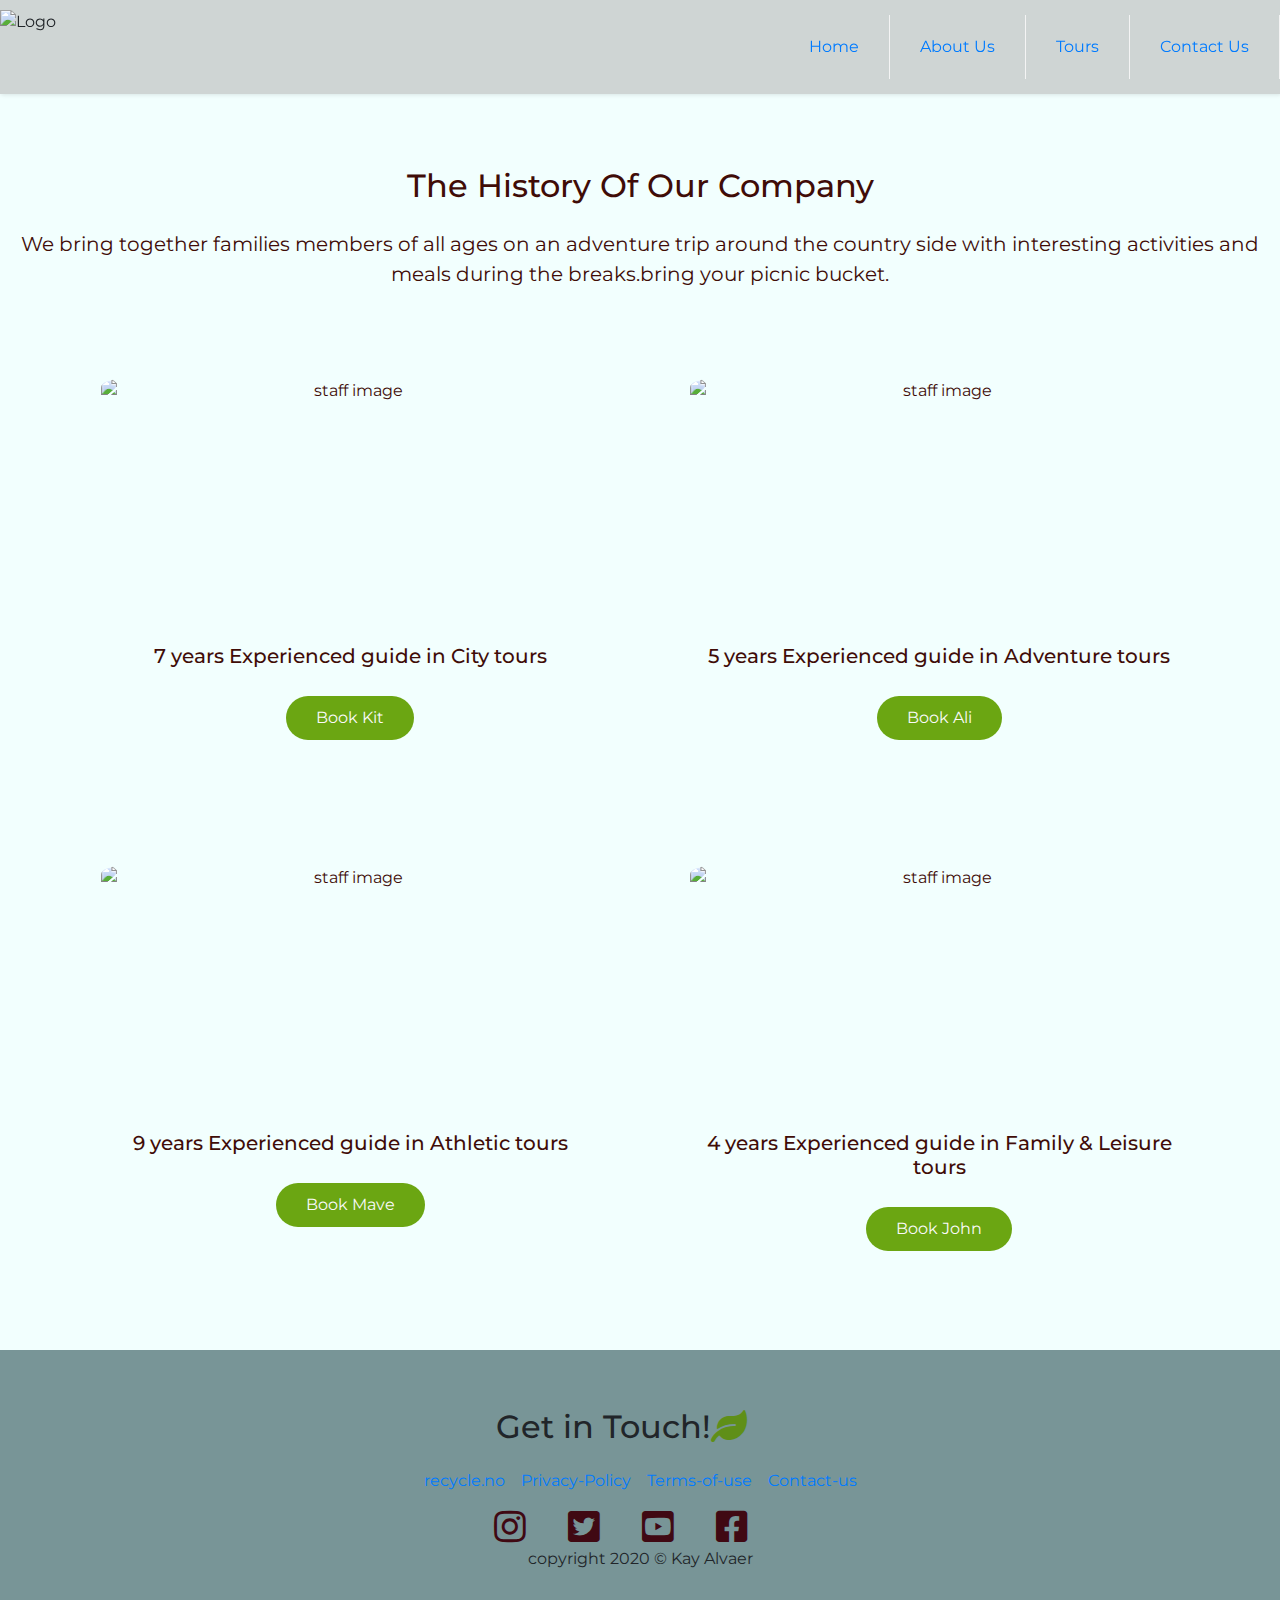
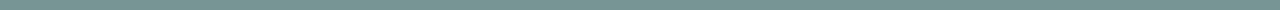
==== commit 558d6628: "padding and margin adjustment all pages" ====
--- a/ms1git_dir/aboutus.html
+++ b/ms1git_dir/aboutus.html
@@ -37,15 +37,15 @@
 
     <!-- ***************** About Us ***************** -->
     <main>
-        <section>
+        <section class="abt-main">
             <div class="content-wrap">
-                <div class="abt-main">
-                    <h2>The History Of Our Company</h2>
-                    <p class="abt-main-info">
-                        We bring together families members of all ages on an adventure trip around the country side with
-                        interesting activities and meals during the breaks.bring your picnic bucket.
-                    </p>
-                </div>
+
+                <h2>The History Of Our Company</h2>
+                <p class="abt-main-info">
+                    We bring together families members of all ages on an adventure trip around the country side with
+                    interesting activities and meals during the breaks.bring your picnic bucket.
+                </p>
+            </div>
         </section>
         <section>
             <div class="content-wrap">
@@ -59,7 +59,6 @@
                                     <h5>5 years Experienced guide in Adventure tours</h5>
                                     <a href="contact.html" class="hero-btn"><span class="abt-btn-span">Book
                                             Ali</span></a>
-
                                 </div>
                             </div>
 
--- a/ms1git_dir/style.css
+++ b/ms1git_dir/style.css
@@ -32,7 +32,7 @@
   margin: 0;
   padding: 0;
   font-family: 'Montserrat', sans-serif;
-  background-color: rgba(207, 213, 222);
+  background-color: #f2fffe;
 }
 
 /* header */
@@ -176,6 +176,7 @@
   }
 }
 
+
 #logo-img {
   max-width: 280px;
   margin: 0 auto;
@@ -224,10 +225,7 @@
 .main-cont {
   margin: 20rem 2rem 10rem 2rem;
   text-align: center;
-
-
   background-color: rgba(255, 255, 255, 0.3);
-
 }
 
 .main-cont h1,
@@ -262,7 +260,6 @@
   background: transparent;
   border: 1px solid #fff;
   color: #fff;
-
 }
 
 .hero-btn {
@@ -298,25 +295,38 @@
   padding-top: 2em;
 }
 
+.comment h4 {
+  margin-bottom: 30px
+}
+
 .comment i {
-  font-size: 30px;
+  font-size: 25px;
   color: #6ba612;
+  margin-bottom: 8px;
+  letter-spacing: 7px;
+}
+
+.rating i {
+  font-size: 15px;
+  color: #ebdb2b;
+  margin-bottom: 1rem;
+  letter-spacing: 2px;
 }
 
 /* Forms */
 
 .form-section {
-  clear: left;
+
   background: url("../ms1git_dir/assets/imgs/fat-lad-at-the-back-vNdhfAMShyY-unsplash.jpg") no-repeat center center;
+
   background-size: cover;
-  background-position: center;
-  height: 900px;
-  margin: 0;
-  opacity: 1.5;
-
-  margin: 0 96px -15px 0;
-  width: 100%;
+  height: 100vh;
+  width: 100%;
+
+  display: flex;
   justify-content: center;
+  opacity: 0.9;
+  margin: 2rem 0 -1.5rem 0;
 }
 
 .signUp-form {
@@ -385,7 +395,7 @@
   display: flex;
   justify-content: center;
   align-items: center;
-  margin-bottom: -23px;
+  margin-bottom: -26px;
   left: 0;
   bottom: 0;
   overflow: hidden;
@@ -397,49 +407,17 @@
   max-width: 1366px;
   text-align: center;
   z-index: 1;
-
 }
 
 .club-ser {
   background-color: rgba(255, 255, 255, 0.2);
-
-}
-
-/*
-
-.ser-prom-cont::before {
-  content: "";
-  position: absolute;
-  bottom: 0;
-  left: 0;
-  width: 100%;
-  height: 400px;
-  z-index: 1;
-  background: linear-gradient(to top, #111, transparent);
-
-}
-
-
-.ser-prom-cont::after {
-  content: "";
-  position: absolute;
-  bottom: 0;
-  left: 0;
-  width: 100%;
-  height: 400px;
-  z-index: 1;
-  background: linear-gradient(to top, #111, transparent);
-}
-*/
-
-
+}
 
 .ser-prom-cont .club-tours .ser-head p {
   color: #1a0808;
   font-size: 2em;
   font-weight: 500;
   background-color: rgba(255, 255, 255, 0.9);
-
 }
 
 .ser-prom-img {
@@ -452,18 +430,7 @@
   opacity: 0.5;
 }
 
-/*
-.ser-prom-img {
-  position: absolute;
-  left: -0.10rem;
-  top: -.20rem;
-  right: 1rem;
-  width: 100%;
-  height: 100%;
-  object-fit: cover;
-  opacity: 0.3;
-}
-*/
+
 .ser-btn-one {
   position: relative;
   display: inline-block;
@@ -506,11 +473,12 @@
 .cont-tours {
   background: rgb(207, 213, 212);
   padding-top: 0;
-  padding-bottom: 30px;
+  padding-bottom: 10px;
+  margin-bottom: auto;
+  font-family: 'Montserrat', sans-serif;
 }
 
 .cont-main-txt {
-  padding-bottom: -10em;
   margin-bottom: 1em;
   margin-top: 4em;
 
@@ -518,19 +486,18 @@
 
 blockquote {
   float: right;
-  width: 285px;
+  width: 275px;
   font-size: 95%;
   font-style: italic;
   font-family: 'Montserrat', sans-serif;
-  ;
-  margin: -10px 0px 40px 0px;
+
+  margin: 0px 0px 0px 0px;
   padding: 10px;
   border-top: 1px solid blue;
   border-bottom: 1px solid blue;
   color: #400c07;
 }
 
-
 .align-right {
   float: right;
   margin-left: 10px;
@@ -542,7 +509,8 @@
 }
 
 .cont-tours img {
-  width: 550px;
+  width: 505px;
+  height: 300px;
 }
 
 .tour-spn {
@@ -552,9 +520,10 @@
 
 .cont-title {
   font-size: 140%;
-  margin: 1%;
-  color: #777777;
+  margin: 0;
+  color: #400c07;
   margin-left: 0px;
+  padding-bottom: 0;
 
 }
 
@@ -566,6 +535,16 @@
 
 .foo-leaf i {
   color: #5f8f18;
+}
+
+.cont-tours p {
+
+  font-family: 'Montserrat', sans-serif;
+  margin: 0 5px 0 10px;
+  line-height: 1;
+  font-weight: 300;
+
+  letter-spacing: 2px;
 }
 
 
@@ -574,6 +553,8 @@
   font-size: 300%;
   margin: 0 5px 0 0;
   line-height: 1;
+  font-weight: 300;
+  color: #400c07;
 }
 
 /*About Us section */
@@ -584,24 +565,46 @@
   margin-left: -5.2rem;
   text-align: center;
 }
+
+.abt-main {
+  padding-top: 20%;
+  background-color: #f2fffe;
+}
+
+.abt-content {
+  box-sizing: border-box;
+}
+
+/*
+.abt-content {
+  box-sizing: border-box;
+  text-align: center;
+
+  position: relative;
+  width: 495px;
+  height: 300px;
+  border-radius: 2%;
+  box-shadow: 0px 4px 8px 0px rgba(0, 0, 0, 0.2), 0px 6px 20px 0px rgba(0, 0, 0, 0.31;
+      margin-left: 2px;
+      margin-bottom: 10%;
+      height: 100%;
+      background-color: rgba(255, 255, 255, 0.9);
+  }
+*/
+
+
+
+
 
 .abt-content .btn-title {
   padding: 0rem 0rem;
   margin: 5rem;
 }
 
-.abt-main {
-  padding-top: 20%;
-}
-
-
-
 .abt-info .abt-txt {
-  padding: -6.5rem 4.9rem;
-  margin-bottom: 3rem;
+
+  margin-left: -4.8;
   margin-right: -4.8rem;
-  margin-left: -4.8;
-
 }
 
 .abt-txt {
@@ -626,22 +629,10 @@
   margin: .8rem;
 }
 
-.abt-content {
-  background: #fff;
-  margin-left: 2px;
-  margin-bottom: 10%;
-
-  box-shadow: 0 0 0 solid rgba(0, 0, 0, 0.9);
-  height: 100%;
-}
-
 .abt-btn-span {
   color: #fafafa;
 }
 
-
-
-
 .abt-main h2 {
   padding-top: 1.5rem;
   text-align: center;
@@ -652,64 +643,19 @@
 .abt-main p {
   padding-top: 1rem;
   text-align: center;
-  color: #333;
+  color: #400c07;
   bottom: 2rem;
+
 }
 
 .staff-img {
   width: 100%;
   height: 300px;
-}
-
-
-/*
-.staff-img {
-  border: 100% solid #789597;
-  text-align: center;
-  display: absolute;
-  margin: -15% 0 6% -3%;
-
-}
-*/
-
-
-
-
-/*-----More abt -------*/
-
-/*.abt-main{
-  padding-top: 8rem;
-}
-
-
-.abt-content .abt-title {
-  padding: 2rem 0;
-}
-
-#abt-content .btn-cont{
-  padding: 7rem 2rem;
-  background: #789597;
-  margin: 5rem;
-}
-
-.abt-info .abt-span {
-  display: block;
-}
-
-.abt-span {
-  text-align: center;
-}
-
-#abt-content {
-  border: 2px solid #789597;
-  text-align: center;
-  display: absolute;
-  margin: 5rem 0 0 0;
-}
-*/
-
-
-
+  border-radius: 5%;
+  box-sizing: border-box;
+
+  box-shadow: 10px 5px 5px solid rgba(0, 0, 0, 0.9)
+}
 
 
 /* Media */
@@ -768,22 +714,24 @@
     display: flex;
     flex-direction: column;
     justify-content: space-between;
-
     float: right;
 
     width: 40%;
     height: 40%;
-    margin: 3% 100px 5% 0;
+    margin: 3% 80px 5% 0;
     align-content: center;
 
   }
 
   .abt-main p {
     font-size: 20px;
+
   }
 
   .abt-main {
     padding-top: 10%;
+    position: relative;
+    margin-bottom: 0px;
   }
 
   .staff-img {
@@ -804,7 +752,6 @@
     width: 960px;
   }
 }
-
 
 
 /* Footer ------------------------*/
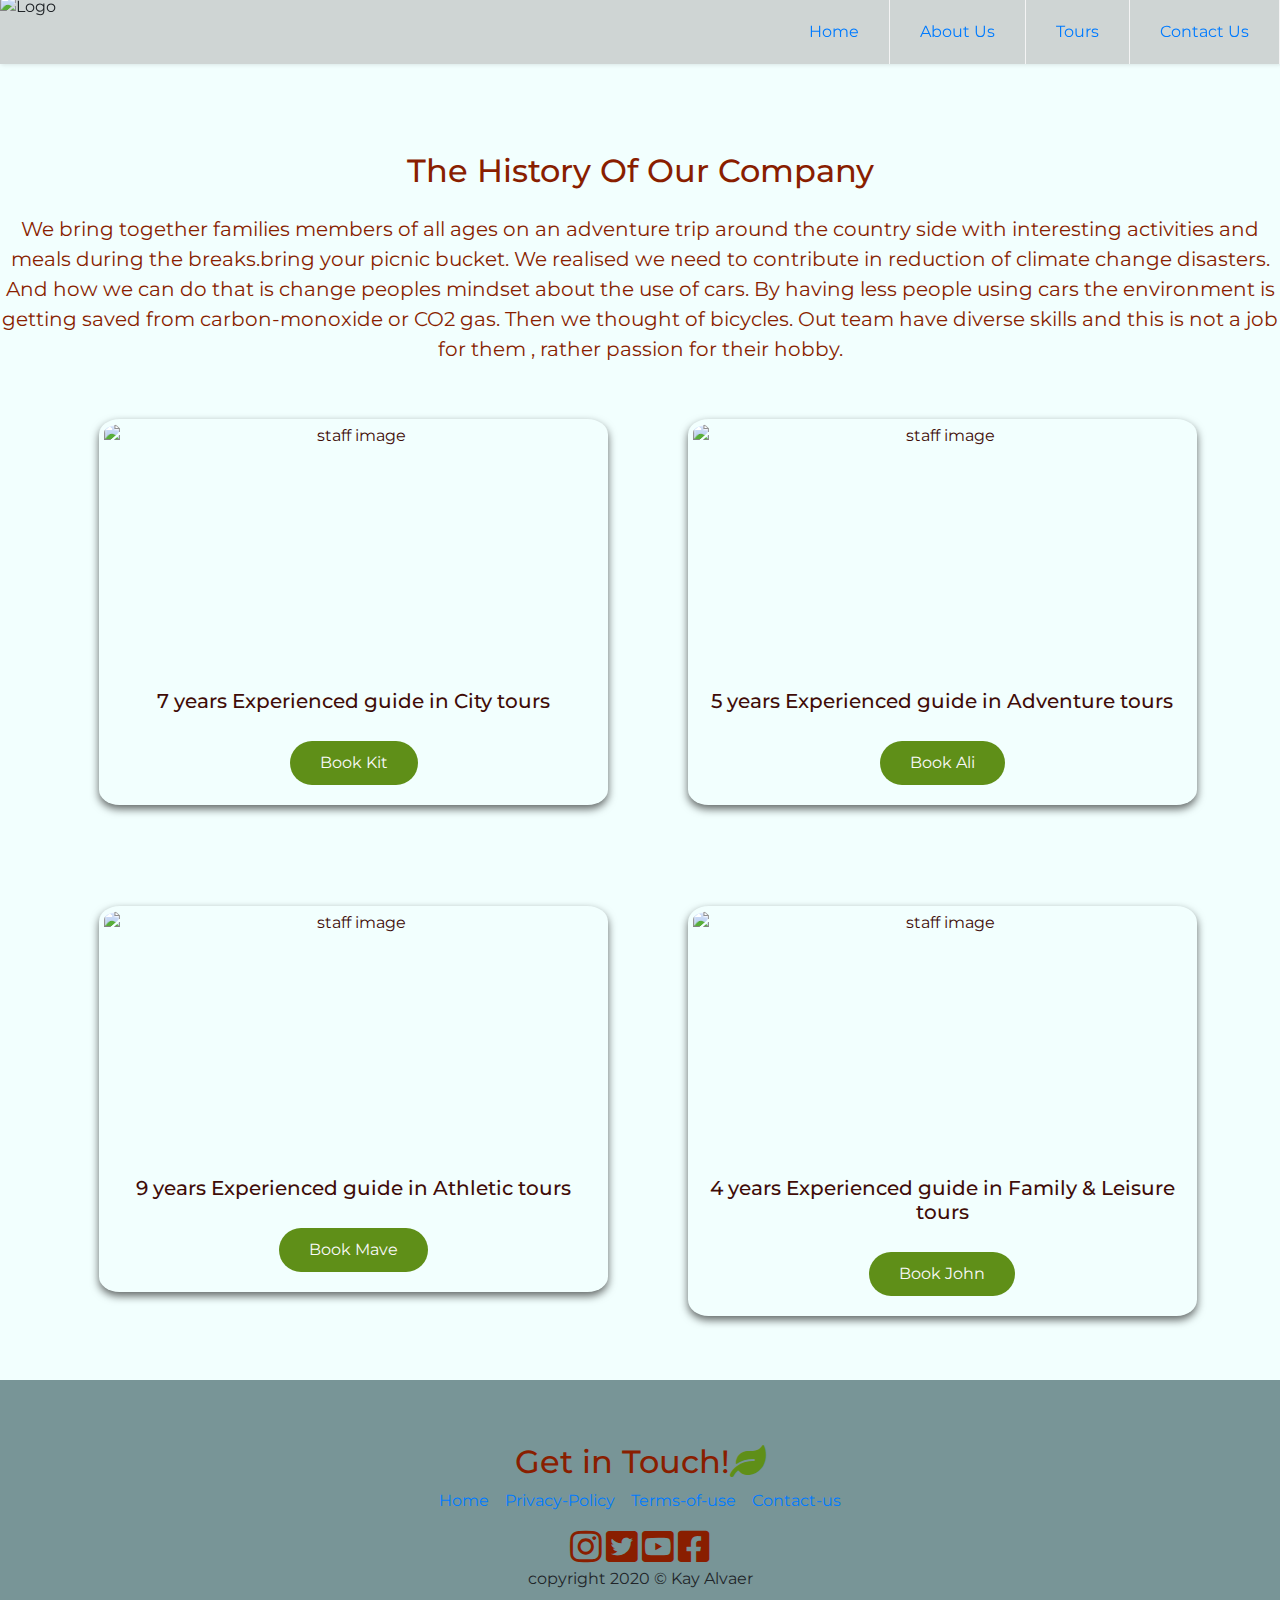
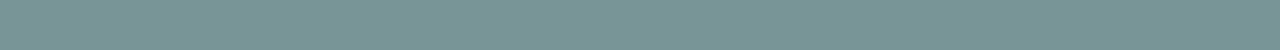
==== commit 14e69b6e: "added changes" ====
--- a/ms1git_dir/aboutus.html
+++ b/ms1git_dir/aboutus.html
@@ -10,7 +10,7 @@
     <link rel="stylesheet" href="https://use.fontawesome.com/releases/v5.6.3/css/all.css" type="text/css" />
     <link rel="stylesheet" href="https://maxcdn.bootstrapcdn.com/bootstrap/4.2.1/css/bootstrap.min.css"
         type="text/css" />
-    <link rel="stylesheet" href="style.css">
+    <link rel="stylesheet" href="assets/style.css">
     <title>Home |Re-Cycle-club</title>
 
 </head>
@@ -43,7 +43,12 @@
                 <h2>The History Of Our Company</h2>
                 <p class="abt-main-info">
                     We bring together families members of all ages on an adventure trip around the country side with
-                    interesting activities and meals during the breaks.bring your picnic bucket.
+                    interesting activities and meals during the breaks.bring your picnic bucket. We realised we need
+                    to contribute in reduction of climate change disasters. And how we can do that is change peoples
+                    mindset about the use of cars. By having less people using cars the environment is getting
+                    saved from carbon-monoxide or CO2 gas. Then we thought of bicycles. Out team have diverse skills and
+                    this is not a job for
+                    them , rather passion for their hobby.
                 </p>
             </div>
         </section>
@@ -110,10 +115,10 @@
             <!-- Social media and contact links. Add or remove any networks. -->
             <div>
                 <ul class="contact-info">
-                    <li><a href="http://kayalvaer.no" target="_blank">recycle.no</a></li>
-                    <li><a href="#" target="_blank">Privacy-Policy</a></li>
+                    <li><a href="index.html" target="_blank">Home</a></li>
+                    <li><a href="http://kayalvaer.no" target="_blank">Privacy-Policy</a></li>
                     <li><a href="#" target="_blank">Terms-of-use</a></li>
-                    <li><a href="#" target="_blank">Contact-us</a></li>
+                    <li><a href="contact.html" target="_blank">Contact-us</a></li>
                 </ul>
             </div>
 
--- a/ms1git_dir/assets/style.css
+++ b/ms1git_dir/assets/style.css
@@ -0,0 +1,913 @@
+@import url('https://fonts.googleapis.com/css2?family=Montserrat:wght@300;400;700&family=Roboto:wght@300;400&display=swap');
+
+/* =================================================== General Body */
+
+body {
+  font-family: 'Roboto', sans-serif;
+  background-color: #fbe9e7;
+  margin: 0;
+  padding: 0;
+}
+
+ul {
+  list-style-type: none;
+}
+
+* {
+  margin: 0;
+  padding: 0;
+  border: 0;
+  box-sizing: border-box;
+}
+
+.content-wrap {
+  max-width: 1366px;
+  margin: 0 auto;
+  padding: 0;
+  overflow: auto;
+}
+
+/* =================================================== Header */
+
+html {
+  display: inline-block;
+}
+
+body {
+  margin: 0;
+  padding: 0;
+  font-family: 'Montserrat', sans-serif;
+  background-color: #f2fffe;
+}
+
+.header {
+  background-color: rgba(207, 213, 212);
+  box-shadow: 1px 1px 4px 0 rgba(0, 0, 0, .1);
+  position: fixed;
+  top: 0;
+  width: 100%;
+  z-index: 3;
+
+}
+
+.header ul {
+  margin: 0;
+  padding: 0;
+  list-style: none;
+  overflow: hidden;
+  background-color: rgb(207, 213, 212);
+}
+
+.header li a {
+  display: block;
+  padding: 20px 20px;
+  border-right: 1px solid #f4f4f4;
+  text-decoration: none;
+}
+
+.header li a:hover,
+.header .nav-btn:hover {
+  background-color: #f4f4f4;
+}
+
+.header .logo {
+  display: block;
+  float: left;
+  font-size: 2em;
+  padding: 0 0;
+  text-decoration: none;
+  color: rgb(114, 186, 210);
+}
+
+/* nav */
+
+.header .nav-list {
+  clear: both;
+  max-height: 0;
+  transition: max-height .2s ease-out;
+}
+
+/* nav icon */
+
+.header .nav-icon {
+  cursor: pointer;
+  float: right;
+  padding: 28px 20px;
+  position: relative;
+  user-select: none;
+}
+
+.header .nav-icon .nav-bar {
+  background: #333;
+  display: block;
+  height: 2px;
+  position: relative;
+  transition: background .2s ease-out;
+  width: 20px;
+}
+
+.header .nav-icon .nav-bar:before,
+.header .nav-icon .nav-bar:after {
+  background: #333;
+  content: '';
+  display: block;
+  height: 100%;
+  position: absolute;
+  transition: all .2s ease-out;
+  width: 100%;
+}
+
+.header .nav-icon .nav-bar:before {
+  top: 7px;
+}
+
+.header .nav-icon .nav-bar:after {
+  top: -7px;
+}
+
+
+/* nav btn */
+
+.header .nav-btn {
+  display: none;
+}
+
+.header .nav-btn:checked~.nav-list {
+  max-height: 280px;
+}
+
+.header .nav-btn:checked~.nav-icon .nav-list {
+  background: transparent;
+}
+
+.header .nav-btn:checked~.nav-icon .nav-list:before {
+  transform: rotate(-45deg);
+}
+
+.header .nav-btn:checked~.nav-icon .nav-list:after {
+  transform: rotate(45deg);
+}
+
+.header .nav-btn:checked~.nav-icon:not(.steps) .nav-list:before,
+.header .nav-btn:checked~.nav-icon:not(.steps) .nav-list:after {
+  top: 0;
+}
+
+/* 48em = 768px */
+
+@media (min-width: 48em) {
+  .header li {
+    float: left;
+  }
+
+  .header li a {
+    padding: 20px 30px;
+  }
+
+  .header .nav-list {
+    clear: none;
+    float: right;
+    max-height: none;
+  }
+
+  .header .nav-icon {
+    display: none;
+  }
+
+  .ser-prom-img {
+    width: 550px;
+  }
+}
+
+
+#logo-img {
+  max-width: 280px;
+  margin: 0 auto;
+  padding: 15px 0;
+  overflow: auto;
+  float: left;
+  display: flex;
+  margin-top: -20px;
+}
+
+/* hero section */
+
+.hero-sec {
+  background-image: url("../assets/imgs/alvin-balemesa-pTiZF8QRIu0-unsplash.jpg") no-repeat center center;
+  background-size: cover;
+  height: 700px;
+  width: 100%;
+
+  animation-name: hero-zoom;
+  animation-duration: 5s;
+  animation-fill-mode: forwards;
+  font-weight: bolder;
+}
+
+.hero-nav-arr {
+  position: absolute;
+  margin-top: 1rem;
+  left: 15rem;
+  font-size: 40px;
+}
+
+@keyframes hero-zoom {
+  from {
+    transform: scale(1.0);
+  }
+
+  to {
+    transform: scale(1.1);
+  }
+}
+
+.main-cont {
+  margin: 20rem 2rem 10rem 2rem;
+  text-align: center;
+  background-color: rgba(255, 255, 255, 0.3);
+}
+
+.main-cont h1,
+h3 {
+  margin: 0.2rem;
+  font-weight: 400;
+
+}
+
+.hero-sec h1 h3 {
+  margin: 0.2rem;
+  font-weight: 400;
+
+}
+
+.hero-sec .hero.btn {
+  margin: 1.8rem;
+  background: #a1c4cf;
+}
+
+.hero-sec h1 {
+  font-size: 2.5rem;
+  color: #400c07;
+  font-weight: bold;
+  font-family: 'Montserrat', sans-serif;
+
+}
+
+.hero-sec h3 {
+  font-size: 1.3rem;
+  color: #400c07;
+  font-weight: 400;
+  font-family: 'Montserrat', sans-serif;
+}
+
+.hero-btn a:hover {
+  background: transparent;
+  border: 1px solid #fff;
+  color: #fafafa;
+}
+
+.hero-btn {
+  position: relative;
+  display: inline-block;
+  margin-top: 20px;
+  margin-bottom: 20px;
+  padding: 10px 30px;
+  background: #5f8f18;
+  text-decoration: none;
+  border-radius: 2rem;
+  box-shadow: rgba(0, 0, 0, 0.2);
+}
+
+.main-cont h1 span {
+  position: absolute;
+  right: 10%;
+}
+
+/* testimonials */
+
+.testimonials {
+  margin: 0 auto 0 auto;
+  line-height: 1.65;
+  text-decoration: none;
+  font-family: 'Montserrat', sans-serif;
+  padding: 5px;
+}
+
+.comment {
+  flex-basis: 30%;
+  box-sizing: border-box;
+  padding-top: 2em;
+}
+
+.comment h4 {
+  margin-bottom: 30px
+}
+
+.comment i {
+  font-size: 25px;
+  color: #5f8f18;
+  margin-bottom: 8px;
+  letter-spacing: 7px;
+}
+
+.rating i {
+  font-size: 15px;
+  color: #F9F871;
+  margin-bottom: 1rem;
+  letter-spacing: 2px;
+}
+
+/* Forms */
+
+.form-section {
+
+  background: url("../ms1git_dir/assets/imgs/fat-lad-at-the-back-vNdhfAMShyY-unsplash.jpg") no-repeat center center;
+  background-size: cover;
+  background-position: center;
+  height: 80vh;
+  width: 100%;
+
+}
+
+.signUp-form {
+  color: #fafafa;
+  background-color: rgba(22, 21, 21, 0.6);
+  position: absolute;
+  padding: 0 2rem 0 2rem;
+}
+
+.signUp-form h2 i {
+  color: #891E00;
+  margin-bottom: 10px;
+  text-transform: uppercase;
+  letter-spacing: 2px;
+  font-size: 30px;
+
+}
+
+.txtInput {
+  background-color: transparent;
+  color: #fafafa;
+  width: 100%;
+  height: 25px;
+  margin: 5px 0 18px 0;
+  border: 1px solid #fafafa;
+  border-radius: 2px;
+}
+
+.txtInput:hover {
+  border-color: #400913;
+}
+
+.join-button {
+  margin: 10px;
+  margin-left: 1px;
+  border-radius: 2px;
+  padding: 15px 20px 15px 20px;
+  text-align: center;
+  font-size: 100%;
+  background-color: #5f8f18;
+  color: #fafafa;
+
+  box-shadow: 5px 5px 5px rgba(80, 78, 78, 0.6);
+}
+
+.join-button:hover {
+  background-color: #891E00;
+  color: #5f8f18;
+}
+
+i {
+  color: #891E00;
+  letter-spacing: 0;
+}
+
+.arrow-fas {
+  border-radius: 50%;
+  text-align: center;
+}
+
+/* Contact Map */
+
+.contact-site {
+
+  flex-direction: row;
+  align-items: center;
+  text-align: center;
+  margin: 0 0 -2vh 0;
+  padding-bottom: 0;
+  background-color: rgba(207, 213, 212);
+  box-sizing: border-box;
+  box-shadow: 20px 20px 20px solid rgba(0, 0, 0, 0.7)
+}
+
+.contact-det {
+  padding-top: 0px;
+  flex: 1;
+  justify-content: space-between;
+  flex-basis: 30%;
+  padding-right: 0px;
+  align-items: center;
+
+}
+
+.cont-info {
+  display: flex;
+  flex-direction: column;
+  padding-top: 10px;
+}
+
+.contact-det p {
+  text-align: center;
+}
+
+.contact-det i {
+  color: #5f8f18;
+  margin-left: 45px;
+  font-size: 30px;
+}
+
+.open-hrs h2 {
+  color: #891E00;
+  font-weight: bolder;
+  margin-top: 10px;
+  font-family: 'Roboto', sans-serif;
+  text-transform: uppercase;
+}
+
+.open-hrs h2 {
+  margin-left: 2rem;
+}
+
+#contact-cont {
+  padding-bottom: 0;
+
+}
+
+/* Service Promise */
+
+.ser-prom-cont {
+  position: relative;
+  width: 100%;
+  min-height: 50vh;
+  display: flex;
+  justify-content: center;
+  align-items: center;
+  margin-bottom: -26px;
+  left: 0;
+  bottom: 0;
+  overflow: hidden;
+  text-align: center;
+}
+
+.club-ser {
+  position: relative;
+  max-width: 1366px;
+  text-align: center;
+  z-index: 1;
+}
+
+.club-ser {
+  background-color: rgba(255, 255, 255, 0.2);
+}
+
+.ser-prom-cont .club-tours .ser-head p {
+  color: #891E00;
+  font-size: 2em;
+  font-weight: 500;
+  background-color: rgba(255, 255, 255, 0.9);
+}
+
+.ser-prom-img {
+  position: absolute;
+  right: 0;
+  left: 0;
+  bottom: 1rem;
+  width: 100%;
+  height: 100%;
+  object-fit: cover;
+  opacity: 0.5;
+}
+
+
+.ser-btn-one {
+  position: relative;
+  display: inline-block;
+  margin-top: 30px;
+
+  padding: 10px 30px;
+  background: #891E00;
+  text-decoration: none;
+  color: #fafafa;
+
+}
+
+
+/* Tours */
+
+img {
+  width: 150px;
+  padding: 5px;
+
+}
+
+.cont-tours {
+  background: rgb(207, 213, 212);
+  padding-top: 0;
+  padding-bottom: 10px;
+  margin-bottom: auto;
+  font-family: 'Montserrat', sans-serif;
+}
+
+.cont-main-txt {
+  margin-bottom: 1em;
+  margin-top: 4em;
+}
+
+blockquote {
+  float: right;
+  width: 275px;
+  font-size: 95%;
+  font-style: italic;
+  font-family: 'Montserrat', sans-serif;
+
+  margin: 0px 0px 0px 0px;
+  padding: 10px;
+  border-top: 1px solid #5f8f18;
+  border-bottom: 1px solid #5f8f18;
+  color: #891E00;
+}
+
+.align-right {
+  float: right;
+  margin-left: 30px;
+  margin-bottom: 1rem;
+  box-sizing: border-box;
+  box-shadow: 0px 4px 4px 0px rgba(0, 0, 0, 0.4);
+}
+
+.align-left {
+  float: left;
+  margin-right: 30px;
+  margin-bottom: 1rem;
+  box-sizing: border-box;
+  box-shadow: 0 4px 4px 0px rgba(0, 0, 0, 0.4);
+}
+
+.cont-tours img {
+  width: 500px;
+  height: 300px;
+}
+
+.tour-spn {
+  color: #5f8f18;
+  font-weight: 600;
+}
+
+.cont-title {
+  font-size: 140%;
+  margin: 0;
+  color: #891E00;
+  margin-left: 0px;
+  padding-bottom: 0;
+}
+
+.cont-title i {
+  padding: 5%;
+  margin-left: 0px;
+  color: #5f8f18;
+}
+
+.foo-leaf i {
+  color: #5f8f18;
+}
+
+.cont-tours p {
+  font-family: 'Montserrat', sans-serif;
+  margin: 0 5px 0 10px;
+  line-height: 1;
+  font-weight: 300;
+  letter-spacing: 2px;
+}
+
+
+.cont-tours p:first-letter {
+  float: left;
+  font-size: 300%;
+  margin: 0 5px 0 0;
+  line-height: 1;
+  font-weight: 300;
+  color: #400c07;
+}
+
+/*About Us section */
+
+.abt-wrap {
+  height: 100%;
+  width: 100%;
+  margin-right: 50%;
+  text-align: center;
+  margin-left: -5.0rem;
+}
+
+.abt-main {
+  padding-top: 20%;
+  background-color: #f2fffe;
+  position: relative;
+}
+
+.abt-content {
+  box-sizing: border-box;
+  box-shadow: 0px 4px 8px 0px rgba(0, 0, 0, 0.6);
+  border-radius: 4%;
+  margin: 2rem;
+}
+
+.abt-content .btn-title {
+  padding: 0rem 0rem;
+  margin: 0;
+}
+
+.abt-info .abt-txt {
+
+  margin-left: -4.8;
+  margin-right: -4.8rem;
+}
+
+.abt-txt {
+  color: #400c07;
+  margin-left: 5.3rem;
+}
+
+.abt-content #abt-span {
+  align-content: center;
+  margin-top: 1rem;
+}
+
+
+#abt-span {
+  margin-left: 200px;
+}
+
+
+.hero.btn {
+  padding: 2rem 5rem;
+  margin: .8rem;
+}
+
+.abt-btn-span {
+  color: #fafafa;
+}
+
+.abt-main h2 {
+  padding-top: 1.5rem;
+  text-align: center;
+  color: #891E00;
+  font-weight: 500;
+}
+
+.abt-main p {
+  padding-top: 1rem;
+  text-align: center;
+  color: #891E00;
+  bottom: 2rem;
+
+}
+
+.staff-img {
+  width: 100%;
+  height: 300px;
+  border-radius: 5%;
+  box-sizing: border-box;
+  box-shadow: 10px 5px 5px solid rgba(0, 0, 0, 0.9)
+}
+
+/* Media */
+
+@media screen and (min-width:943px) {
+  .testimonials {
+    display: flex;
+    justify-content: space-between;
+  }
+
+  .signUp-form {
+    position: absolute;
+    width: 25%;
+    height: 65%;
+    margin-top: 5%;
+  }
+
+  .cmtInput {
+    width: 30rem;
+  }
+
+  .txtInput {
+    margin: 5px 0px 18px 0px;
+  }
+
+  .contact-site {
+    display: flex;
+    justify-content: space-between;
+    padding: 2rem;
+
+  }
+
+  .cmtInput {
+    width: 20rem;
+  }
+
+  .join-button {
+    text-align: center;
+  }
+
+  .open-hrs ul {
+    color: #891E00;
+    font-size: 20px;
+    margin-top: 1.5rem;
+  }
+
+  .hrs-info li {
+    color: #891E00;
+    margin-top: 0.5rem;
+    position: relative;
+    text-decoration: none;
+    display: fixed;
+    text-align: center;
+  }
+
+
+  .hero-sec {
+    height: 100%;
+    width: 100%;
+    overflow: hidden;
+    position: relative;
+
+  }
+
+  .cont-tours p {
+    font-size: 18px;
+    padding-top: 8%;
+    top: 10px;
+  }
+
+  article {
+    margin-top: -20px;
+    margin-bottom: 5px;
+  }
+
+  #cont-title-flow1 {
+    float: left;
+    padding: 10px;
+  }
+
+  #cont-title-flow2 {
+    float: right;
+    margin-right: 37%;
+  }
+
+  .tour-dis span {
+    margin-right: -14%;
+    margin-bottom: -20px;
+    padding-left: 20px;
+  }
+
+  .abt-content {
+    display: flex;
+    flex-direction: column;
+    justify-content: space-between;
+    float: right;
+    width: 40%;
+    height: 40%;
+    margin: 3% 80px 5% 0;
+    align-content: center;
+  }
+
+  .abt-main p {
+    font-size: 20px;
+  }
+
+  .abt-main {
+    padding-top: 10%;
+    position: relative;
+    margin-bottom: 0px;
+  }
+
+  .staff-img {
+    width: 100%;
+    height: 30vh;
+  }
+
+  .hero-nav-arr {
+    left: 42rem;
+  }
+
+  .ser-prom-img {
+    bottom: 3px;
+    height: 100%;
+  }
+
+  .ser-spn {
+    width: 960px;
+  }
+}
+
+
+/* This covers betwen 480 and 720 */
+/*480 / 16 */
+@media only screen and (min-width:30em) {
+  .main-cont {
+    column-count: 1;
+  }
+
+  .arrow-fas {
+    text-align: center;
+  }
+
+}
+
+@media(min-width: 280px) {
+
+  .contact-site {
+    padding-top: 2rem;
+
+  }
+
+  .signUp-form {
+    position: absolute;
+    text-align: center;
+    margin-left: 4rem;
+    max-width: 75%;
+    padding-top: 4rem;
+    font-size: 100%;
+  }
+
+  .cmtInput {
+    width: 15rem;
+  }
+
+  .align-left medium .align-right medium {
+    size: 35%;
+  }
+
+  .img-flow {
+    display: initial;
+    width: 100%;
+
+  }
+
+  img {
+    width: 150px;
+  }
+
+  .arrow-fas {
+    text-align: center;
+  }
+
+  .contact-site {
+    padding: 1rem;
+  }
+
+  .cont-tours img {
+    width: 480px;
+    height: 250px;
+  }
+
+}
+
+/* Footer ------------------------*/
+
+footer {
+  text-align: center;
+  background-color: #789597;
+  align-content: center;
+  height: 270px;
+}
+
+footer h2 {
+  padding-top: 20px;
+  position: relative;
+  color: #891E00;
+}
+
+footer ul:hover {
+  color: #5f8f18;
+}
+
+
+footer li {
+  display: inline;
+  margin: 0px 6px;
+}
+
+a:visited {
+  color: black;
+}
+
+a:hover {
+  color: #891E00;
+  text-decoration: none;
+}
+
+.copy-rgt-info {
+  text-align: center;
+}